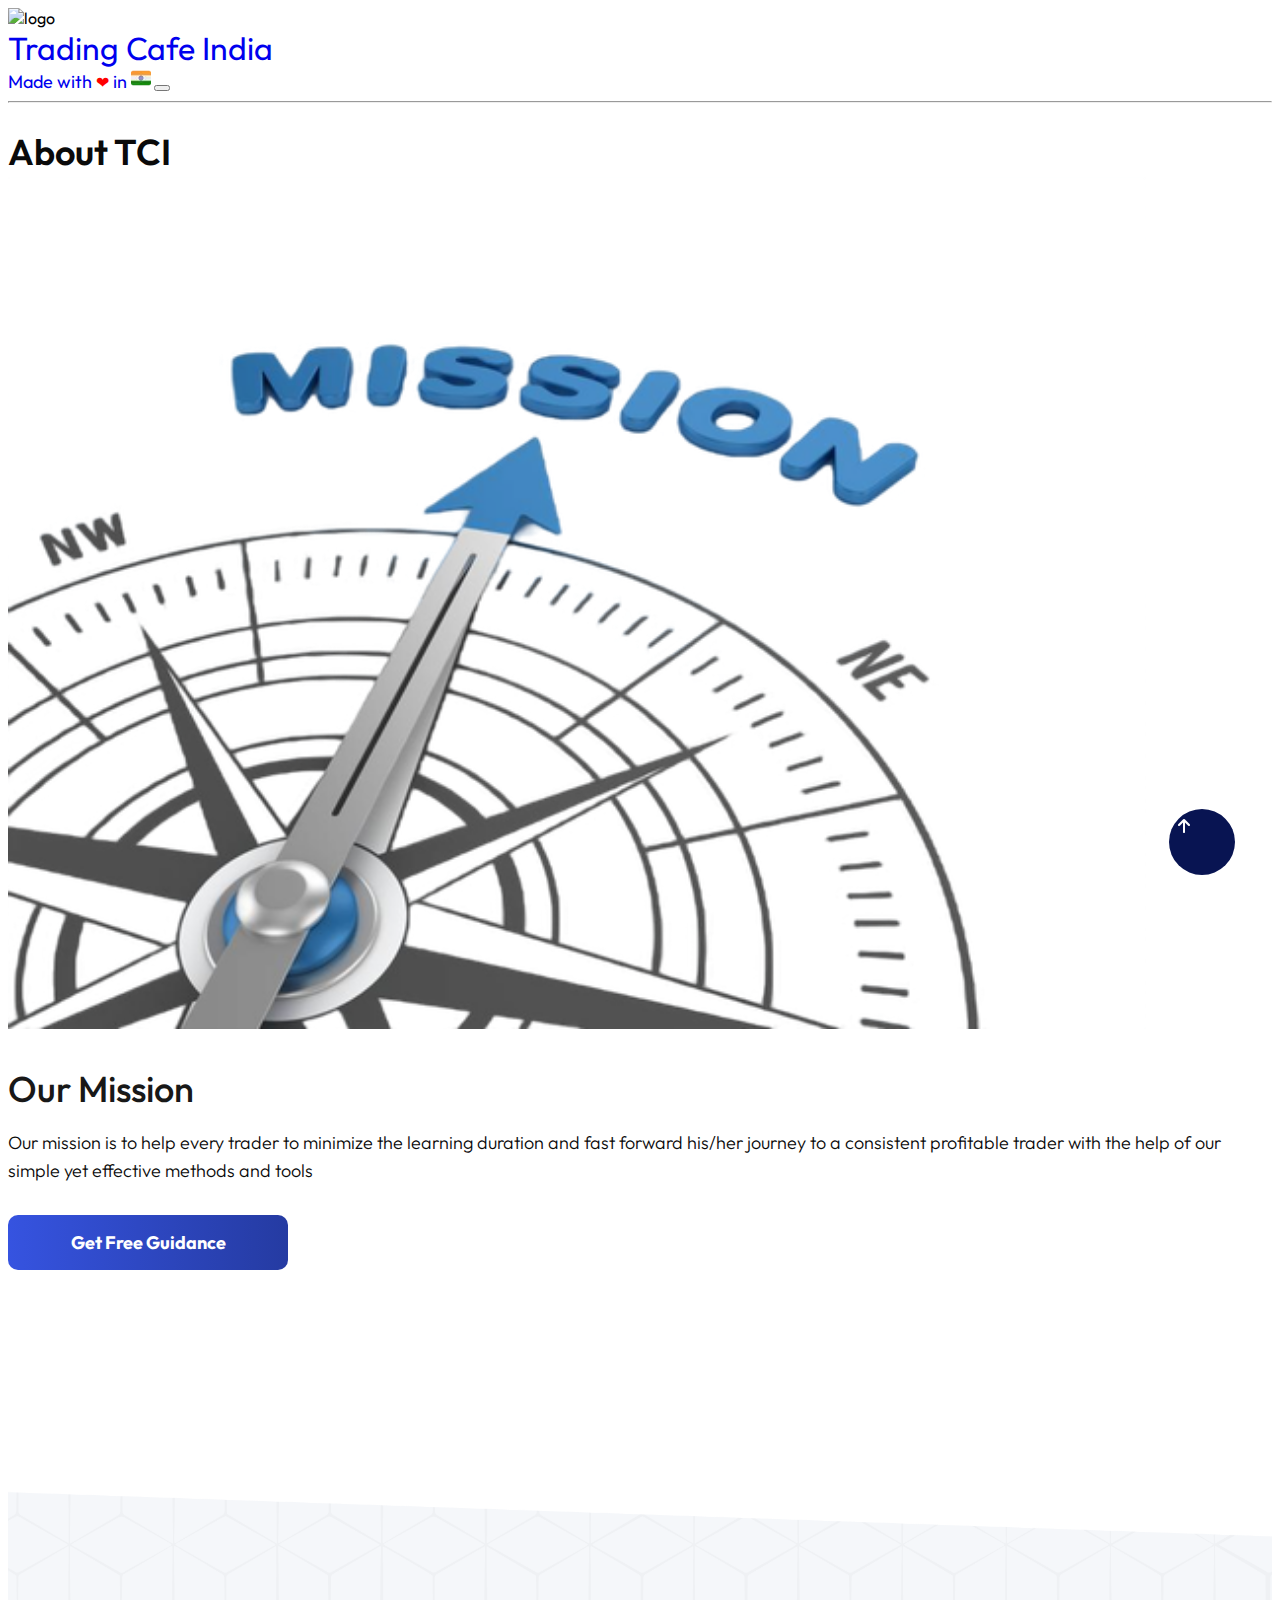
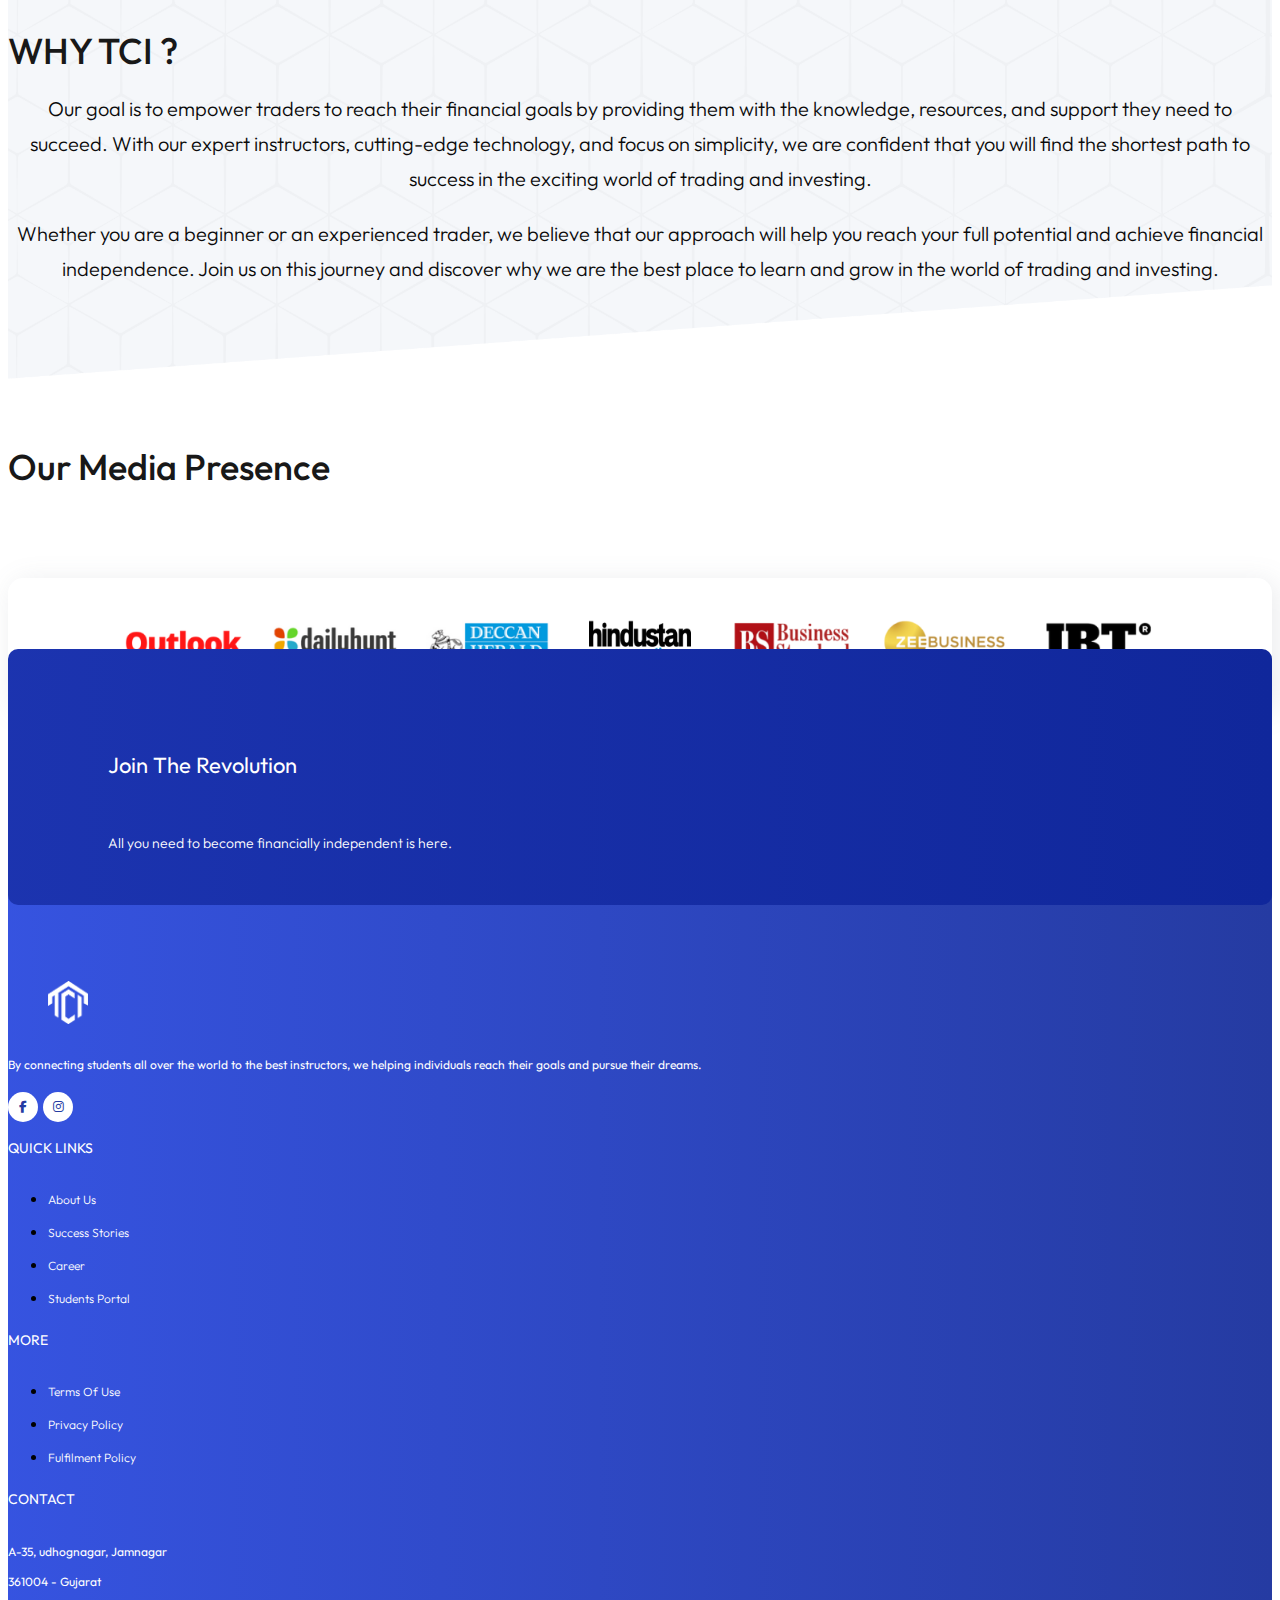
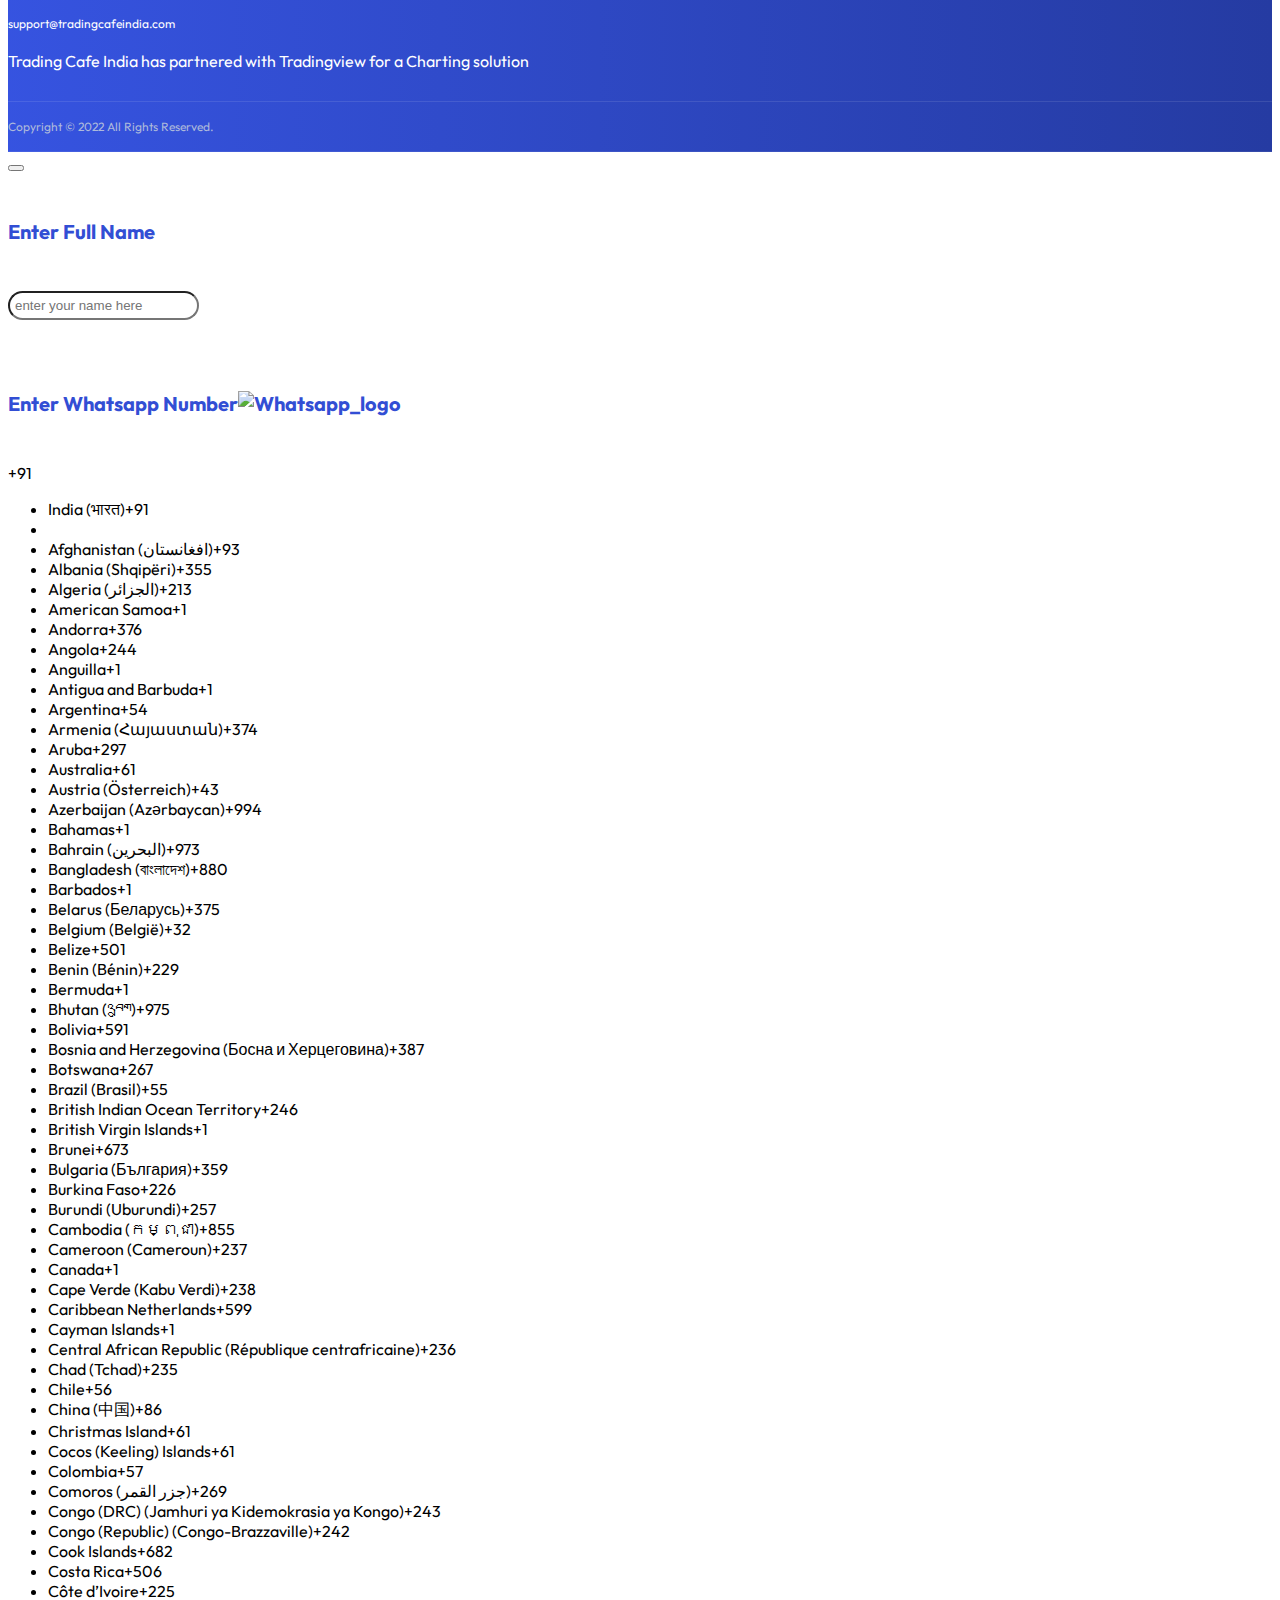
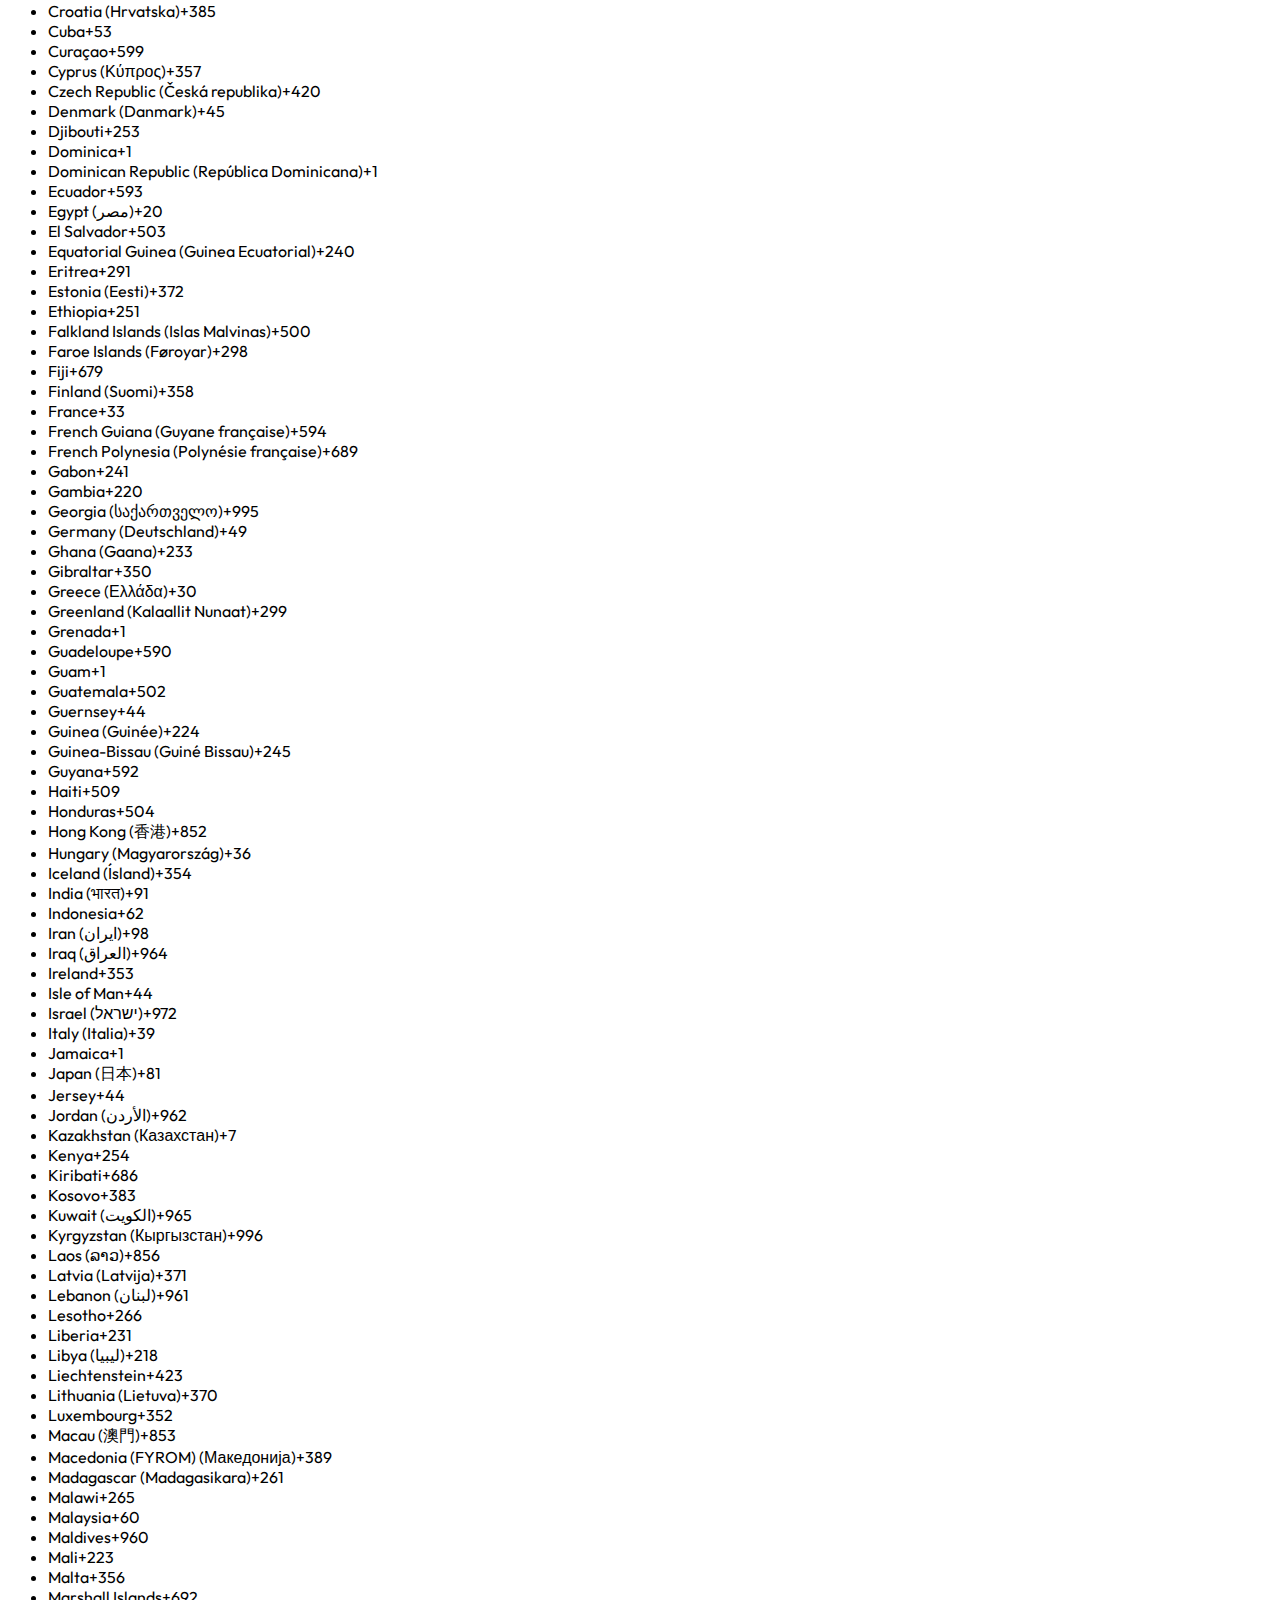
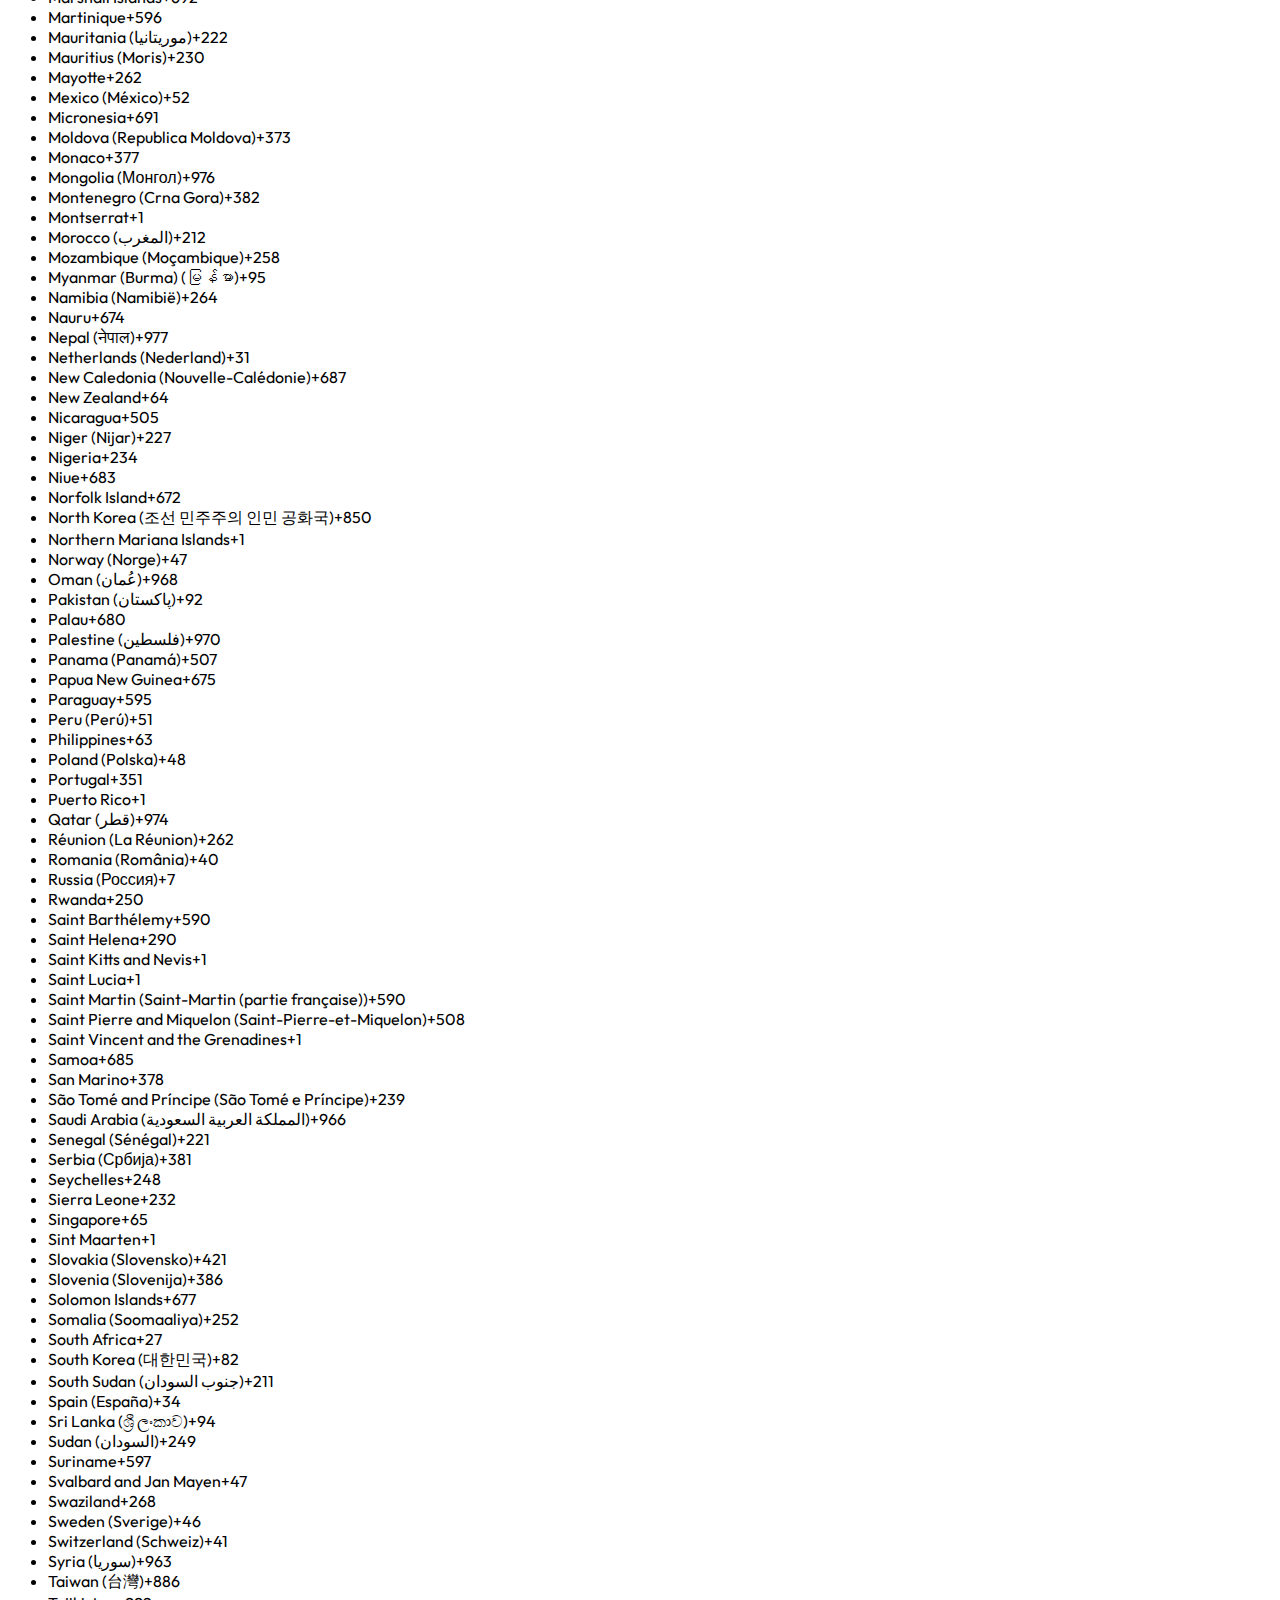
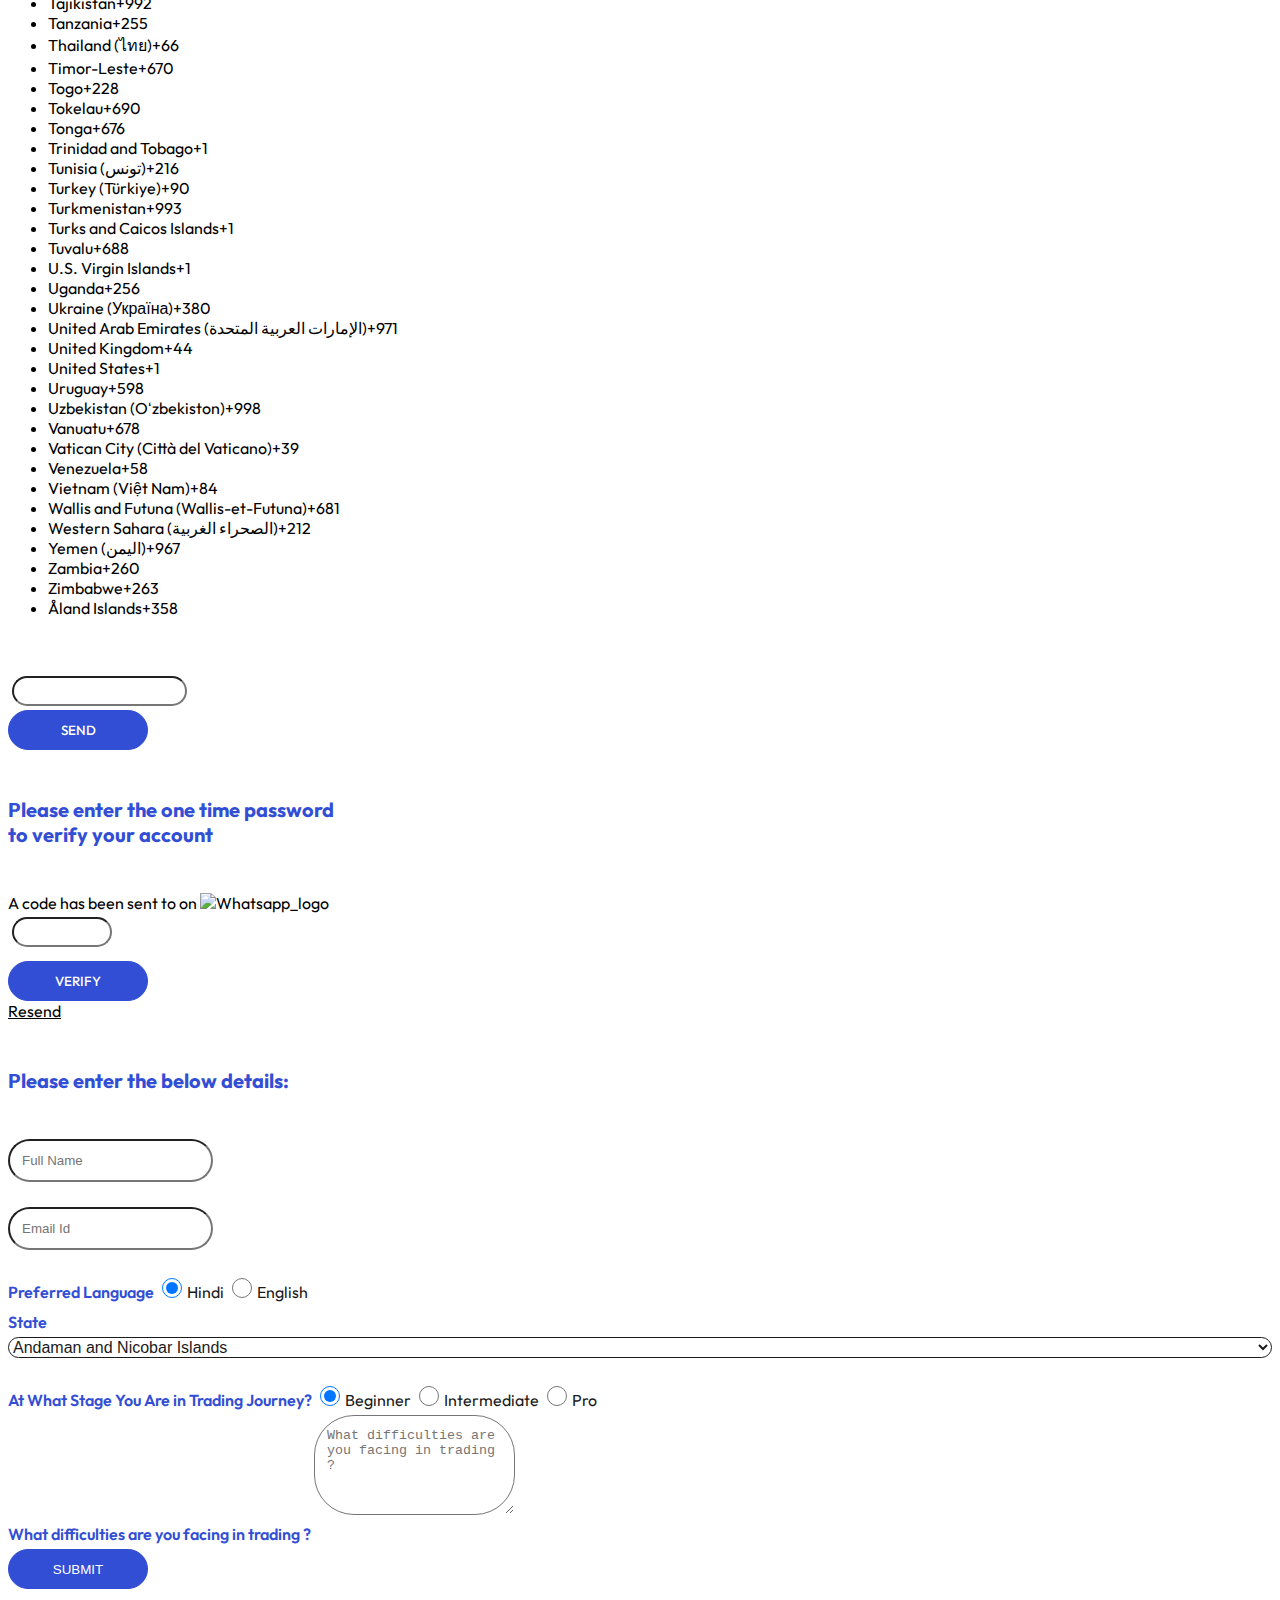
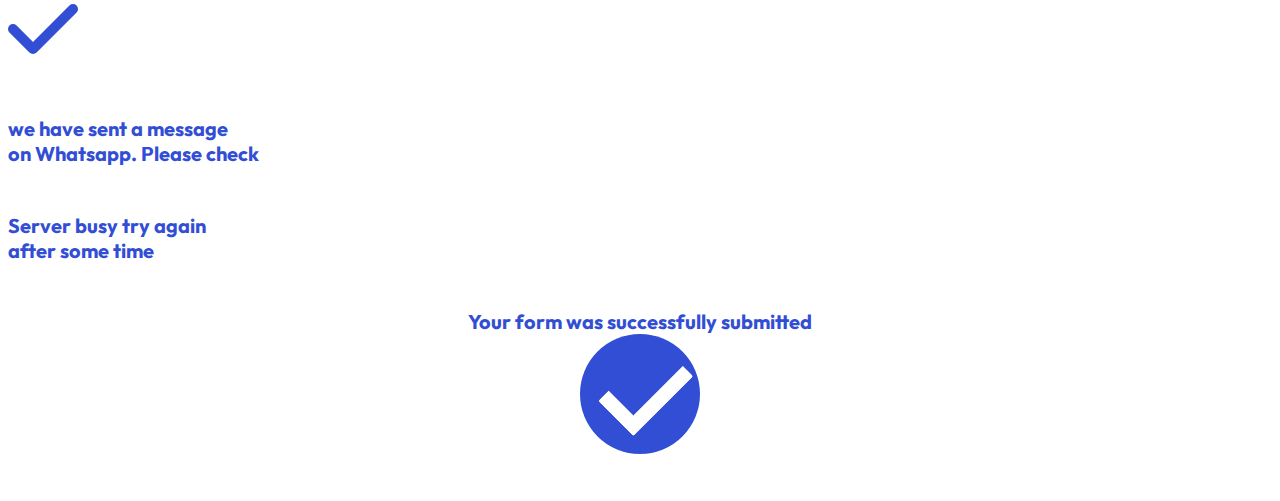
==== about-us.html @ c40d7601 "Add files via upload" ====
<!doctype html>
<html lang="en">

<head>
    <!-- Required meta tags -->
    <meta charset="utf-8">
    <meta http-equiv="X-UA-Compatible" content="IE=edge">
    <meta name="viewport" content="width=device-width, initial-scale=1">
    <meta name="keywords"
        content="stock market courses, best stock market courses in india, best stock market courses online, intraday trading strategies, options trading course, option trading strategies, stock market courses in India, online stock market courses">
    <meta content="Why Trading cafe India is what you need" name="description">
    <!-- Bootstrap CSS -->
    <link href="https://cdn.jsdelivr.net/npm/bootstrap@5.2.0/dist/css/bootstrap.min.css" rel="stylesheet"
        integrity="sha384-gH2yIJqKdNHPEq0n4Mqa/HGKIhSkIHeL5AyhkYV8i59U5AR6csBvApHHNl/vI1Bx" crossorigin="anonymous">

    <title>Trading Cafe India | TCI | Best online stock trading institute</title>

    <link rel="stylesheet" href="https://cdnjs.cloudflare.com/ajax/libs/font-awesome/4.7.0/css/font-awesome.min.css">
    <link rel="stylesheet" href="https://cdnjs.cloudflare.com/ajax/libs/font-awesome/6.1.1/css/all.min.css">
    <link rel="stylesheet" type="text/css" href="css/header_footer.css">
    <link rel="stylesheet" type="text/css" href="css/About_us.css">
    <link rel="stylesheet" href="https://cdn.tutorialjinni.com/intl-tel-input/17.0.8/css/intlTelInput.css" />
    <link rel="icon" href="img/tci_blue.png" sizes="32x32" />
    <link rel="icon" href="img/tci_blue.png" sizes="192x192" />
</head>

<body style="font-family: 'Outfit', sans-serif;overflow-x:hidden">
    <!-- Header Start-->
    <!-- Mobile Header -->
    <nav class="navbar navbar-expand-lg bg-light" id="Header_for_Mobile">
        <div class="container-fluid justify-content-evenly">
            <div class="site-logo px-2"><span class="custom-logo-link"><img alt="logo" id="tci_logo" width="72"
                        height="77" src="img/tci_logo.webp" class="custom-logo" /></span></div>
            <a class="navbar-brand" href="/">
                <span style="font-size:xx-large" id="header_heading_1">Trading Cafe India</span><br>
                <span style="font-size:large" id="header_heading_2">Made with <span
                        style="color: red; font-size:medium">&#10084;</span> in <img alt="flag" width="20" height="20"
                        src="img/india_flag.webp"></span></a>
            <button class="navbar-toggler" type="button" data-bs-toggle="collapse"
                data-bs-target="#navbarSupportedContent" aria-controls="navbarSupportedContent" aria-expanded="true"
                aria-label="Toggle navigation">
                <span class="navbar-toggler-icon">
            </button>
            <div class="collapse navbar-collapse" id="navbarSupportedContent" style="background-color:white">
                <ul class="navbar-nav mb-2 mb-lg-0">
                    <li class="nav-item">
                        <a class="nav-link active" aria-current="page" href="/"><span class="header_text_nav"
                                id="Nav_Mobile_Home">Home</span></a>
                    </li>
                    <li class="nav-item">
                        <a class="nav-link active" aria-current="page" href="https://blog.tradingcafeindia.com/"><span
                                class="header_text_nav" id="Nav_Mobile_Blog">Blog</span></a>
                    </li>
                    <li class="nav-item">
                        <a class="nav-link active" aria-current="page" href="success-stories.html"><span
                                class="header_text_nav">Success
                                stories</span></a>
                    </li>
                    <!-- <li class="nav-item">
                        <a class="nav-link active" aria-current="page" href="mentorship.html"><span
                                class="header_text_nav">Courses</span></a>
                    </li> -->
                    <li class="nav-item">
                        <a class="nav-link active" aria-current="page" href="about-us.html"><span
                                class="header_text_nav">About
                                us</span></a>
                    </li>
                    <li class="nav-item dropdown d-none">
                        <a class="nav-link active dropdown-toggle" href="#" role="button" data-bs-toggle="dropdown"
                            aria-expanded="false">
                            <span class="header_text_nav">Our Products</span>
                        </a>
                        <ul class="dropdown-menu">
                            <!-- <li><a class="dropdown-item" href="mentorship.html">Mentorship</a></li> -->
                            <li><a class="dropdown-item" href="https://tredcode.tradingcafeindia.com/">Tredcode</a></li>
                            <li><a class="dropdown-item" href="https://students.tradingcafeindia.com/">Students
                                    Portal</a></li>
                        </ul>
                    </li>
                </ul>
            </div>
        </div>
    </nav>
    <!-- Mobile Header End -->
    <!-- Laptop Header -->
    <nav class="navbar navbar-expand-lg" id="Header_for_Laptop">
        <div class="container-fluid">
            <div class="site-logo px-2"><span class="custom-logo-link"><img alt="logo" id="tci_logo" width="72"
                        height="77" src="img/tci_logo.webp" class="custom-logo" /></span></div>
            <a class="navbar-brand" href="/">
                <span style="font-size:xx-large" id="header_heading_1">Trading Cafe India</span><br>
                <span style="font-size:large" id="header_heading_2">Made with <span
                        style="color: red; font-size:medium">&#10084;</span> in <img alt="flag" width="20" height="20"
                        src="img/india_flag.webp"></span></a>
            <button class="navbar-toggler" type="button" data-bs-toggle="collapse"
                data-bs-target="#navbarSupportedContent" aria-controls="navbarSupportedContent" aria-expanded="true"
                aria-label="Toggle navigation">
                <span class="navbar-toggler-icon">
            </button>
            <div class="collapse navbar-collapse d-flex justify-content-end px-4" id="navbarSupportedContent">
                <ul class="navbar-nav mb-2 mb-lg-0">
                    <li class="nav-item">
                        <a class="nav-link active" aria-current="page" href="/"><span class="header_text_nav"
                                id="Nav_Laptop_Home">Home</span></a>
                    </li>
                    <li class="nav-item">
                        <a class="nav-link active" aria-current="page" href="https://blog.tradingcafeindia.com/"><span
                                class="header_text_nav" id="Nav_Laptop_Blog">Blog</span></a>
                    </li>
                    <li class="nav-item">
                        <a class="nav-link active" aria-current="page" href="success-stories.html"><span
                                class="header_text_nav">Succes
                                stories</span></a>
                    </li>
                    <!-- <li class="nav-item">
                        <a class="nav-link active" aria-current="page" href="mentorship.html"><span
                                class="header_text_nav">Courses</span></a>
                    </li> -->
                    <li class="nav-item">
                        <a class="nav-link active" aria-current="page" href="about-us.html"><span
                                class="header_text_nav">About
                                us</span></a>
                    </li>
                    <li class="nav-item dropdown d-none">
                        <a class="nav-link active dropdown-toggle" href="#" role="button" data-bs-toggle="dropdown"
                            aria-expanded="false">
                            <span class="header_text_nav">Our Products</span>
                        </a>
                        <ul class="dropdown-menu">
                            <!-- <li><a class="dropdown-item" href="mentorship.html">Mentorship</a></li> -->
                            <li><a class="dropdown-item" href="https://tredcode.tradingcafeindia.com/">Tredcode</a></li>
                            <li><a class="dropdown-item" href="https://students.tradingcafeindia.com/">Students
                                    Portal</a></li>
                        </ul>
                    </li>
                </ul>
            </div>
        </div>
    </nav>
    <!-- Laptop Header End-->
    <!-- Header End -->

    <hr class="my-0 divider">

    <!-- About Us Page Start  -->
    <span id="About_us_Page">
        <!-- About TCI  -->
        <div class="py-5 hero-header hero-header-inner mb-5">
            <div class="container text-center my-5 pt-5 pb-4" id="About_page_heading">
                <h1 class="animated slideInDown">About TCI</h1>
            </div>
        </div>

        <div class="container-xxl about-about-section">
            <div class="container">
                <div class="row g-4">
                    <div class="col-lg-6 col-sm-6 wow fadeInUp" data-wow-delay="0.1s"
                        style="visibility: visible; animation-delay: 0.1s; animation-name: fadeInUp;">
                        <div class="about-about-left-box" style="border-radius: 20px;">
                            <img src="img/mision_1.png" alt="Mission_Image">
                        </div>
                    </div>
                    <div class="col-lg-6 col-sm-6 wow fadeInUp" data-wow-delay="0.3s"
                        style="visibility: visible; animation-delay: 0.3s; animation-name: fadeInUp;">
                        <div class="about-about-right-box">
                            <h3>Our Mission </h3>
                            <p>Our mission is to help every trader to minimize the learning duration and fast forward
                                his/her journey to a consistent profitable trader with the help of our simple yet
                                effective methods and tools</p>
                            <a href="javascript:void(0)" class="btn-know-more d-none" data-bs-toggle="modal" data-src=""
                                data-bs-target="#GetFreeCounseling">Get Free Guidance</a>
                        </div>
                    </div>
                </div>
            </div>
        </div>

        <!-- Why TCI  -->
        <div class="about-why-TCI-bg">
            <div class="container">
                <div class="row g-4">
                    <div class="col-lg-12 col-sm-12 wow fadeInUp" data-wow-delay="0.3s"
                        style="visibility: visible; animation-delay: 0.3s; animation-name: fadeInUp;">
                        <div class="fund-challenge-left-box text-center">
                            <h3>WHY TCI ?</h3>
                            <p></p>
                            <p style="text-align: center;">Our goal is to empower traders to reach their financial goals
                                by providing them with the knowledge, resources, and support they need to succeed. With
                                our expert instructors, cutting-edge technology, and focus on simplicity, we are
                                confident that you will find the shortest path to success in the exciting world of
                                trading and investing.
                            </p>
                            <p style="text-align: center;">Whether you are a beginner or an experienced trader, we
                                believe that our approach will help you reach your full potential and achieve financial
                                independence. Join us on this journey and discover why we are the best place to learn
                                and grow in the world of trading and investing.</p>
                            <p></p>
                        </div>

                    </div>
                </div>
            </div>
        </div>

        <!-- Media Partner  -->
        <div class="container-xxl py-5 my-5">
            <div class="container pb-5">
                <div class="row justify-content-center text-center wow fadeInUp" data-wow-delay="0.1s"
                    style="visibility: visible; animation-delay: 0.1s; animation-name: fadeInUp;">
                    <div class="col-lg-8 col-sm-8 wow fadeInUp" data-wow-delay="0.1s"
                        style="visibility: visible; animation-delay: 0.1s; animation-name: fadeInUp;">
                        <div class="header-head">
                            <h3>Our Media Presence</h3>
                        </div>
                    </div>
                </div>

                <div class="row g-4">
                    <div class="col-lg-12 col-md-12 wow fadeInUp" data-wow-delay="0.1s"
                        style="visibility: visible; animation-delay: 0.1s; animation-name: fadeInUp;">
                        <div class="logo-wrap">
                            <ul>
                                <li><a
                                        href="https://www.outlookindia.com/website/story/outlook-spotlight-beginner-stock-market-traders-find-their-way-to-profitability-with-trading-cafe-india/395384">
                                        <img src="img/logo-s1.png" alt="media_partner_logo" loading="lazy">
                                    </a>
                                </li>
                                <li><a
                                        href="https://m.dailyhunt.in/news/india/english/clout+news-epaper-dhc9d1a4a4c05c48768e5ceb1997c3d6ff/indias+top+stock+market+community+trading+cafe+india+busts+the+myths+about+share+bazaar-newsid-dhc9d1a4a4c05c48768e5ceb1997c3d6ff_4858b6b01c8e11ecb6ffc63dce291935?s=a&amp;ss=pd">
                                        <img src="img/logo-s2.png" alt="media_partner_logo" loading="lazy">
                                    </a>
                                </li>
                                <li><a
                                        href="https://www.deccanherald.com/brandspot/pr-spot/trading-cafe-india-has-trained-over-1000-profitable-traders-with-their-winning-strategies-1033520.html">
                                        <img src="img/logo-s3.png" alt="media_partner_logo" loading="lazy">
                                    </a>
                                </li>
                                <li><a
                                        href="https://www.hindustantimes.com/brand-post/trading-cafe-india-unveiling-the-new-world-of-trading-101627476865827.html"><img
                                            src="img/logo-s4.png" alt="media_partner_logo" loading="lazy"></a>
                                </li>
                                <li><a
                                        href="https://www.business-standard.com/content/specials/making-trading-an-accessible-career-the-dream-of-pro-mentors-at-trading-cafe-india-121090600443_1.html"><img
                                            src="img/logo-s5.png" alt="media_partner_logo" loading="lazy"></a>
                                </li>
                                <li><a
                                        href="https://www.zeebiz.com/companies/news-trading-cafe-india-one-of-the-finest-retail-prop-trading-desks-of-the-country-165755"><img
                                            src="img/logo-s6.png" alt="media_partner_logo" loading="lazy"></a>
                                </li>
                                <li><a
                                        href="https://www.ibtimes.sg/trading-cafe-india-proves-attaining-financial-freedom-possible-through-stock-market-60323"><img
                                            src="img/logo-s7.png" alt="media_partner_logo" loading="lazy"></a>
                                </li>
                            </ul>
                        </div>
                    </div>
                </div>
            </div>
        </div>
    </span>
    <!-- About Us Page End-->


    <!-- Back to Top  -->
    <a href="#" class="btn btn-lg btn-primary btn-lg-square back-to-top"><i class="fa-solid fa-arrow-up"></i></a>
    <!-- <div class="my-5 py-5" style="color:white">TCI</div> -->
    <!-- Footer Start -->
    <div class="container-fluid pagespeed_hide text-light footer wow fadeIn" data-wow-delay="0.1s"
        style="visibility: visible; animation-delay: 0.1s; animation-name: fadeIn;">
        <div class="container">
            <div class="join-solution-wrap">
                <div class="row g-5">
                    <div class="col-lg-9 col-md-6">
                        <h6>Join the revolution </h6>
                        <p>All you need to become financially independent is here.</p>
                    </div>
                </div>
            </div>
            <div class="row g-5">
                <div class="col-lg-4 col-md-6">
                    <div id="footer-sidebar1">
                        <aside id="block-12" class="widget widget_block widget_media_image">
                            <figure class="wp-block-image size-full"><img loading="lazy" width="73" height="78"
                                    src="img/logo-white.webp" alt="footer_logo" class="wp-image-988"></figure>
                        </aside>
                        <aside id="block-8" class="widget widget_block widget_text">
                            <p>By connecting students all over the world to the best instructors, we helping
                                individuals
                                reach their goals and pursue their dreams. </p>
                        </aside>
                    </div>
                    <div class="d-flex pt-2">
                        <div id="footer-sidebar2">
                            <aside id="block-9" class="widget widget_block">
                                <p><a class="btn btn-outline-light btn-social"
                                        href="https://www.facebook.com/TradingCafeIndia/">
                                        <i class="fab fa-facebook-f"></i>
                                    </a>
                                    <a class="btn btn-outline-light btn-social"
                                        href="https://www.instagram.com/tradingcafeindia/?hl=en">
                                        <i class="fab fa-instagram"></i>
                                    </a>
                                    <a class="btn btn-outline-light btn-social"
                                        href="https://telegram.me/tradingcafeindia">
                                        <i class="fab fa-telegram"></i>
                                    </a>
                                </p>
                            </aside>
                        </div>
                    </div>
                </div>
                <div class="col-lg-8 col-md-6">
                    <div class="row">
                        <div class="col-lg-4 col-md-6 col-6">
                            <!-- <h4>More</h4> -->
                            <div id="footer-sidebar3">
                                <aside id="nav_menu-2" class="widget widget_nav_menu">
                                    <h4 class="widget-title">Quick Links</h4>
                                    <nav class="menu-quick-links-container" aria-label="Quick Links">
                                        <ul id="menu-quick-links" class="menu">
                                            <li id="menu-item-291"
                                                class="menu-item menu-item-type-post_type menu-item-object-page menu-item-291">
                                                <a href="about-us.html">About Us</a>
                                            </li>
                                            <li id="menu-item-292"
                                                class="menu-item menu-item-type-post_type menu-item-object-page menu-item-292">
                                                <a href="success-stories.html">Success
                                                    Stories</a>
                                            </li>
                                            <li id="menu-item-290"
                                                class="menu-item menu-item-type-post_type menu-item-object-page menu-item-290">
                                                <a href="career.html">Career</a>
                                            </li>
                                            <li id="menu-item-993"
                                                class="menu-item menu-item-type-custom menu-item-object-custom menu-item-993">
                                                <a href="https://tcistudents.com/">Students Portal</a>
                                            </li>
                                        </ul>
                                    </nav>
                                </aside>
                            </div>
                        </div>
                        <div class="col-lg-4 col-md-6 col-6">
                            <div id="footer-sidebar4">
                                <aside id="nav_menu-3" class="widget widget_nav_menu">
                                    <h4 class="widget-title">More</h4>
                                    <nav class="menu-more-container" aria-label="More">
                                        <ul id="menu-more" class="menu">
                                            <li id="menu-item-516"
                                                class="menu-item menu-item-type-post_type menu-item-object-page menu-item-516">
                                                <a href="terms-of-use-trading-cafe-india-tci.html">Terms Of Use</a>
                                            </li>
                                            <li id="menu-item-517"
                                                class="menu-item menu-item-type-post_type menu-item-object-page menu-item-privacy-policy menu-item-517">
                                                <a href="privacy-policy-trading-cafe-i.html">Privacy
                                                    Policy</a>
                                            </li>
                                            <li id="menu-item-522"
                                                class="menu-item menu-item-type-post_type menu-item-object-page menu-item-522">
                                                <a
                                                    href="fulfilment-policy-tci-tradiing-cafe-india-share-market-clas.html">Fulfilment
                                                    Policy</a>
                                            </li>
                                        </ul>
                                    </nav>
                                </aside>
                            </div>
                        </div>
                        <div class="col-lg-4 col-md-6">
                            <h4>Contact</h4>
                            <div id="footer-sidebar5">
                                <aside id="block-10" class="widget widget_block">
                                    <p class="mb-2">A-35, udhognagar, Jamnagar<br> 361004 - Gujarat</p>
                                    <p class="mb-2"><a
                                            href="mailto:support@tradingcafeindia.com">support@tradingcafeindia.com</a>
                                    </p>
                                </aside>
                            </div>
                        </div>
                        <div class="col-12 mt-3">
                            <a href="tradingview.html"
                                style="text-decoration: none; color: #fff;">Trading Cafe India has partnered with
                                Tradingview for a Charting solution</a>
                        </div>
                    </div>
                </div>
            </div>
        </div>
        <div class="container">
            <div class="copyright">
                <div class="row">
                    <div class="col-md-12 text-center mb-3 mb-md-0">
                        Copyright © 2022 All Rights Reserved.
                    </div>
                </div>
            </div>
        </div>
    </div>
    <!-- Footer End -->

    <div class="modal fade" id="GetFreeCounseling" tabindex="-1" role="dialog" aria-labelledby="exampleModalLabel"
        aria-hidden="true">
        <div class="modal-dialog modal-dialog-centered modal-notify modal-info modal-lg" role="document">
            <div class="modal-content">
                <div class="modal-header text-center" style="border-bottom: 1px solid white;">
                    <button type="button" class="btn-close Button_Close" data-bs-dismiss="modal"
                        aria-label="Close"></button>
                </div>
                <div class="modal-body mb-5">
                    <div class="container d-flex justify-content-center align-items-center" id="Send_OTP_Modal">
                        <div class="position-relative">
                            <div class="card-1 p-2">
                                <h6 class="text-left">Enter Full Name</h6>
                                <div class="col-lg-12 col-sm-12">
                                    <input type="text" class="mobile-verify form-control rounded" id="name_input"
                                        maxlength="50" placeholder="enter your name here">
                                </div>
                                <h6>Enter Whatsapp Number<img src="img/whap.webp" alt="Whatsapp_logo" class=""
                                        width="35"></h6>
                                <div id="otp" class="inputs d-flex flex-row justify-content-center mt-1">
                                    <input class="border-0" name="phone" type="tel" id="phone" maxlength="0" />
                                    <input class="mobile-verify pass m-2 text-center form-control rounded" type="number"
                                        id="first_1" min="0" max="9" oninput="maxLengthCheck(this)"
                                        onkeypress="return isNumeric(event)" maxlength="10" />
                                </div>
                                <div class="mt-4 text-center">
                                    <button class="btn btn-primary px-4 validate" id="send_btn"
                                        style="font-family: Outfit;" onclick="" disabled>Send</button>
                                </div>
                            </div>
                        </div>
                    </div>
                    <div class="container d-none d-flex justify-content-center align-items-center"
                        id="Validate_OTP_Modal">
                        <div class="position-relative">
                            <div class="card-1 p-2 text-center">
                                <h6>Please enter the one time password <br> to verify your account</h6>
                                <div> <span>A code has been sent to</span> <small id="mobile_number"></small> on <img
                                        src="img/whap.webp" alt="Whatsapp_logo" class="" width="35"></div>
                                <div id="otp" class="inputs d-flex flex-row justify-content-center mt-2">
                                    <input class="mobile-verify pass m-2 text-center form-control rounded" type="number"
                                        id="first" min="0" max="9" oninput="maxLengthCheck(this)"
                                        onkeypress="return isNumeric(event)" maxlength="6" />
                                </div>
                                <div class="msg_text" id="msg_text_for_otp" style="margin-top:10px;">
                                    <span id="ph_msg" class="m-1"></span>
                                </div>
                                <div class="mt-4">
                                    <button class="btn btn-primary px-4 validate" id="validate_btn"
                                        style="font-family: Outfit;" onclick="" disabled>Verify</button>
                                    <br>
                                    <span class="text-primary" id="resend_btn"
                                        style="font-family: Outfit; text-decoration: underline; cursor: pointer;"
                                        onclick="">Resend</span>
                                </div>
                            </div>
                        </div>
                    </div>
                    <div class="container d-none d-flex justify-content-center align-items-center"
                        id="User_Details_Modal">
                        <div class="position-relative">
                            <div class="card-1 p-2">
                                <h6>Please enter the below details:</h6>
                                <div class="col">
                                    <div class="form-rihgt-box">
                                        <div class="row text-left">
                                            <div class="mt-1 col-lg-12 col-sm-12">
                                                <div class="form-group">
                                                    <input type="text" class="form-control form_input" id="name_ip"
                                                        maxlength="20" placeholder="Full Name" readonly>
                                                </div>
                                            </div>
                                            <div class="col-lg-12 col-sm-12">
                                                <div class="form-group">
                                                    <input type="email" oninput="validateEmail();"
                                                        class="form-control form_input" maxlength="30" id="email_ip"
                                                        name="email" placeholder="Email Id">
                                                </div>
                                            </div>
                                            <div class="col-md-5">
                                                <div class="form-group">
                                                    <label>Preferred Language</label>
                                                    <div class="form-check">
                                                        <label class="form-check-label">
                                                            <input type="radio" class="form-check-input" id="hindi"
                                                                name="language" checked="">Hindi
                                                        </label>
                                                    </div>
                                                    <div class="form-check">
                                                        <label class="form-check-label">
                                                            <input type="radio" class="form-check-input" id="english"
                                                                name="language">English
                                                        </label>
                                                    </div>
                                                </div>
                                            </div>
                                            <div class="col-md-7">
                                                <div class="form-group" id="state_label">
                                                    <label>State</label>
                                                    <div class="group-form2">
                                                        <select id="country-state" name="country-state">
                                                            <option value="AN">Andaman and Nicobar Islands</option>
                                                            <option value="AP">Andhra Pradesh</option>
                                                            <option value="AR">Arunachal Pradesh</option>
                                                            <option value="AS">Assam</option>
                                                            <option value="BR">Bihar</option>
                                                            <option value="CH">Chandigarh</option>
                                                            <option value="CT">Chhattisgarh</option>
                                                            <option value="DN">Dadra and Nagar Haveli</option>
                                                            <option value="DD">Daman and Diu</option>
                                                            <option value="DL">Delhi</option>
                                                            <option value="GA">Goa</option>
                                                            <option value="GJ">Gujarat</option>
                                                            <option value="HR">Haryana</option>
                                                            <option value="HP">Himachal Pradesh</option>
                                                            <option value="JK">Jammu and Kashmir</option>
                                                            <option value="JH">Jharkhand</option>
                                                            <option value="KA">Karnataka</option>
                                                            <option value="KL">Kerala</option>
                                                            <option value="LA">Ladakh</option>
                                                            <option value="LD">Lakshadweep</option>
                                                            <option value="MP">Madhya Pradesh</option>
                                                            <option value="MH">Maharashtra</option>
                                                            <option value="MN">Manipur</option>
                                                            <option value="ML">Meghalaya</option>
                                                            <option value="MZ">Mizoram</option>
                                                            <option value="NL">Nagaland</option>
                                                            <option value="OR">Odisha</option>
                                                            <option value="PY">Puducherry</option>
                                                            <option value="PB">Punjab</option>
                                                            <option value="RJ">Rajasthan</option>
                                                            <option value="SK">Sikkim</option>
                                                            <option value="TN">Tamil Nadu</option>
                                                            <option value="TG">Telangana</option>
                                                            <option value="TR">Tripura</option>
                                                            <option value="UP">Uttar Pradesh</option>
                                                            <option value="UT">Uttarakhand</option>
                                                            <option value="WB">West Bengal</option>
                                                        </select>
                                                    </div>
                                                </div>
                                            </div>

                                            <div class="col-12">
                                                <div class="form-group">
                                                    <label>At What Stage You Are in Trading Journey?</label>
                                                    <div class="form-check">
                                                        <label class="form-check-label">
                                                            <input type="radio" class="form-check-input" id="beginner"
                                                                name="trading" checked="">Beginner
                                                        </label>
                                                    </div>
                                                    <div class="form-check">
                                                        <label class="form-check-label">
                                                            <input type="radio" class="form-check-input"
                                                                id="intermediate" name="trading">Intermediate
                                                        </label>
                                                    </div>
                                                    <div class="form-check">
                                                        <label class="form-check-label">
                                                            <input type="radio" class="form-check-input" id="pro"
                                                                name="trading">Pro
                                                        </label>
                                                    </div>
                                                </div>
                                            </div>

                                            <div class="mt-3 col-12">
                                                <div class="form-group">
                                                    <label>What difficulties are you facing in trading ?</label>
                                                    <textarea class="form-control form_input"
                                                        placeholder="What difficulties are you facing in trading ? "
                                                        id="difficulties" name="difficulties"
                                                        style="height: 100px"></textarea>
                                                </div>
                                            </div>
                                            <div class="col-12">
                                                <div class="msg_text"><span id="final_msg"></span></div>
                                            </div>

                                            <div class="col-12 d-flex justify-content-center">
                                                <button class="btn btn-primary px-4 validate apply-now temp_disb"
                                                    id="submit_btn" onclick="" disabled>Submit</button>

                                            </div>
                                        </div>
                                    </div>
                                </div>
                            </div>
                        </div>
                    </div>
                    <div class="container d-none d-flex justify-content-center align-items-center" id="Modal_4">
                        <div class="position-relative">
                            <div class="card-1 p-2 px-3 text-center">
                                <i class="fas fa-check fa-5x mb-3 animated rotateIn"></i>
                                <h6>we have sent a message <br> on Whatsapp. Please check</h6>
                            </div>
                        </div>
                    </div>
                    <div class="container d-none d-flex justify-content-center align-items-center" id="Modal_5">
                        <div class="position-relative">
                            <div class="card-1 p-2 text-center">
                                <h6>Server busy try again <br> after some time</h6>
                            </div>
                        </div>
                    </div>
                    <div class="container d-none d-flex justify-content-center align-items-center" id="Modal_6">
                        <div class="position-relative">
                            <div class="card-1 p-2 text-center" id="success_tic">
                                <h6 style="text-align:center;"> Your form was successfully submitted <br>
                                    <div class="mt-3 checkmark-circle">
                                        <div class="background"></div>
                                        <div class="checkmark draw"></div>
                                    </div>
                                    <h6>
                            </div>
                        </div>
                    </div>
                </div>
            </div>
        </div>
    </div>

    <!-- Optional JavaScript; choose one of the two! -->
    <!-- Option 1: Bootstrap Bundle with Popper -->
    <script src="https://ajax.googleapis.com/ajax/libs/jquery/3.6.0/jquery.min.js"></script>

    <script src="https://cdn.jsdelivr.net/npm/bootstrap@5.2.0/dist/js/bootstrap.bundle.min.js"
        integrity="sha384-A3rJD856KowSb7dwlZdYEkO39Gagi7vIsF0jrRAoQmDKKtQBHUuLZ9AsSv4jD4Xa" crossorigin="anonymous">
        </script>

    <script src="js/intlTelInput.min.js"></script>

    <!-- JavaScript -->
    <script src="js/Form_validation.js" defer></script>
    <script src="js/About_us.js" defer></script>

    <script>
        var input = document.querySelector("#phone");
        window.intlTelInput(input, {
            separateDialCode: true,
            preferredCountries: ["in"]
        });
        input.addEventListener("countrychange", function () {
            // do something with iti.getSelectedCountryData()
            console.log("country is changed")
            if ($('.iti__selected-dial-code').text() == '+86') {
                console.log("country = CHINA")
                $('#first_1').attr('maxlength', '11')
            }
            else {
                $('#first_1').attr('maxlength', '10')
            }
        });
    </script>
</body>

</html>
---- css/header_footer.css ----
@import url("https://fonts.googleapis.com/css2?family=Outfit:wght@100;200;300;400;500;600;700;800;900&display=swap");

.dropdown-menu {
  display: none;
}

.header_text_nav {
  font-size: large !important;
  font-weight: 400;
}

#navbarSupportedContent {
  padding-left: 0px !important;
  display: none;
}

@media (min-width: 991px) {
  #Header_for_Mobile {
    display: none !important;
  }

  #Header_for_Laptop {
    display: block !important;
  }
}

@media (max-width: 991px) {
  #Header_for_Laptop {
    display: none !important;
  }
}

@media (min-width: 331px) and (max-width: 465px) {
  #Header_for_Mobile {
    display: block !important;
  }

  #Header_for_Laptop {
    display: none !important;
  }

  #header_heading_1 {
    font-size: large !important;
  }

  #header_heading_2 {
    font-size: medium !important;
  }

  #navbarSupportedContent {
    padding-left: 40px !important;
    display: none;
  }
}

@media (max-width: 348px) {
  #tci_logo {
    height: 50px !important;
    width: 50px !important;
  }
}

@media screen and (max-width: 330px) {
  #Header_for_Mobile {
    display: block !important;
  }

  #Header_for_Laptop {
    display: none !important;
  }

  #header_heading_1 {
    font-size: large !important;
  }

  #header_heading_2 {
    font-size: medium !important;
  }

  #navbarSupportedContent {
    padding-left: 30px !important;
    display: none;
  }
}

/*** Button ***/
.btn {
  font-family: "Nunito", sans-serif;
  font-weight: 500;
  text-transform: uppercase;
  transition: 0.5s;
}

.btn.btn-primary,
.btn.btn-secondary {
  color: #ffffff;
}

.btn-square {
  width: 38px;
  height: 38px;
}

.btn-sm-square {
  width: 32px;
  height: 32px;
}

.btn-lg-square {
  width: 48px;
  height: 48px;
}

.btn-square,
.btn-sm-square,
.btn-lg-square {
  padding: 9px;
  display: flex;
  align-items: center;
  justify-content: center;
  font-weight: normal;
  border-radius: 2px;
}

.back-to-top {
  position: fixed;
  display: block;
  right: 45px;
  bottom: 25px;
  z-index: 99;
  background: #081452;
  border-radius: 100% !important;
  border: none;
}

@media all and (min-width: 992px) {
  .navbar .nav-item .dropdown-menu {
    display: none;
  }

  /* .navbar .nav-item:hover .nav-link{   } */
  .navbar .nav-item:hover .dropdown-menu {
    display: block;
  }

  .navbar .nav-item .dropdown-menu {
    margin-top: 0;
  }
}

/*** Footer ***/
.footer {
  background: linear-gradient(90deg, #3958ec -19.27%, #253ba2 100%);
  background-position: center center;
  background-repeat: no-repeat;
  background-size: cover;
  position: relative;
}

.footer img {
  width: 40px;
  margin-bottom: 10px;
}

.footer .info {
  width: 80%;
}

.footer h4 {
  font-family: Outfit;
  font-style: normal;
  font-weight: normal;
  font-size: 14px;
  line-height: 16px;
  text-transform: uppercase;
  color: #ffffff;
  margin-bottom: 30px;
}

.footer .btn.btn-social {
  margin-right: 5px;
  width: 30px;
  height: 30px;
  display: flex;
  align-items: center;
  justify-content: center;
  color: #253ba2;
  background: #fff;
  border-radius: 35px;
  transition: 0.3s;
  padding: 0px;
}

.footer .btn.btn-link {
  display: block;
  margin-bottom: 5px;
  text-transform: capitalize;
  transition: 0.3s;
  font-family: Outfit;
  font-style: normal;
  font-weight: 300;
  font-size: 12px;
  line-height: 28px;
  color: #ffffff;
  padding: 0;
  text-align: left;
}

.footer p {
  font-family: Outfit;
  font-style: normal;
  font-weight: normal;
  font-size: 12px;
  line-height: 30px;
  color: #fff;
}

.footer p a {
  color: #fff;
}

.footer .btn.btn-link:focus {
  box-shadow: 0 0 0 0;
  outline: none;
  border: none;
}

.footer .copyright {
  padding: 10px 0;
  margin-top: 30px;
  border-top: 1px solid rgba(256, 256, 256, 0.1);
  font-style: normal;
  font-weight: normal;
  font-size: 12px;
  line-height: 30px;
  color: #adb9db;
}

.footer .copyright a {
  color: #adb9db;
}

.join-solution-wrap {
  /* background: #081452 !important; */
  background: linear-gradient(90deg, #1e36b3 -19.27%, #10279b 100%);
  background-position: center center;
  background-repeat: no-repeat;
  background-size: cover;
  padding: 50px 100px;
  position: relative;
  top: -60px;
  border-radius: 10px;
}

.join-solution-wrap h6 {
  font-family: Outfit;
  font-style: normal;
  font-weight: normal;
  font-size: 22px;
  line-height: 30px;
  text-transform: capitalize;
  color: #ffffff;
}

.join-solution-wrap p {
  font-family: Outfit;
  font-weight: 300;
  font-size: 14px;
  line-height: 24px;
  color: #ffffff;
  margin-bottom: 0;
}

.join-solution-wrap a {
  background: #ffffff;
  border-radius: 10px;
  font-family: Outfit;
  font-weight: normal;
  font-size: 16px;
  line-height: 24px;
  color: #253ba2;
  padding: 12px;
  min-width: 150px;
  display: block;
  text-align: center;
  margin-top: 10px;
  text-decoration: none !important;
}

/*** Footer ***/
#footer-sidebar1 {
  position: relative;
}

#footer-sidebar2 aside p {
  display: flex !important;
}

#block-11 {
  position: absolute;
  top: 0;
  right: 20%;
}

@media (min-width: 1800px) and (max-width: 2000px) {
  .footer p,
  #menu-more li a,
  #menu-quick-links li a,
  .footer .copyright {
    font-size: 18px !important;
  }

  .join-solution-wrap h6 {
    font-size: 28px;
  }
  .join-solution-wrap p {
    font-size: 16px;
  }
  .join-solution-wrap a {
    font-size: 20px;
  }
  .join-solution-wrap {
    padding: 50px 80px;
  }
}

@media (max-width: 767px) {
  .footer h4 {
    margin-bottom: 10px !important;
    margin-top: 30px !important;
  }

  .footer nav {
    margin-top: 0;
  }

  #block-11 {
    right: 35%;
  }

  .join-solution-wrap {
    padding: 50px 20px;
    margin-top: 50px;
  }
}

.pay-now {
  background: #fff;
  padding: 5px 10px;
  border-radius: 40px;
  font-size: 14px;
  display: inline-block;
  color: #081452 !important;
  text-align: center;
  width: 120px;
  line-height: 30px;
  text-decoration: none;
}

.wp-block-image img {
  height: auto;
  max-width: 100%;
  vertical-align: bottom;
}

a:hover {
  text-decoration-style: dotted;
  text-decoration-skip-ink: none;
}

#menu-more li a,
#menu-quick-links li a {
  display: block;
  margin-bottom: 5px;
  text-transform: capitalize;
  transition: 0.3s;
  font-family: Outfit;
  font-style: normal;
  font-weight: 300;
  font-size: 12px;
  line-height: 28px;
  color: #ffffff;
  padding: 0;
  text-align: left;
  text-decoration: none;
}

.g-5,
.gy-5 {
  --bs-gutter-y: 3rem;
}

.g-5,
.gx-5 {
  --bs-gutter-x: 3rem;
}

#footer-sidebar5 p a {
  color: white !important;
  text-decoration: none !important;
}

/* ----------
Modal dialog 
------------ */

/* New Modal - START */

.height-100 {
  height: 100vh;
}

.modal-body {
  padding: 0 !important;
}

.card {
  /* width: 400px; */
  border: none;
  /* height: 300px; */
  box-shadow: 0px 5px 20px 0px #d2dae3;
  z-index: 1;
  display: flex;
  justify-content: center;
  align-items: center;
  padding-top: 1.5rem !important;
  padding-bottom: 1.5rem !important;
}

.card-1 h6 {
  color: #324ed4;
  font-size: 20px;
}

.inputs input {
  width: 175px;
  height: 30px;
  margin: 4px !important;
  padding: 0 !important;
}

.inputs input#first {
  width: 100px;
  height: 30px;
  margin: 4px !important;
  padding: 0 !important;
}

input[type="number"]::-webkit-inner-spin-button,
input[type="number"]::-webkit-outer-spin-button {
  -webkit-appearance: none;
  -moz-appearance: none;
  appearance: none;
  margin: 0;
}

.card-2 {
  background-color: #fff;
  padding: 10px;
  width: 350px;
  height: 100px;
  bottom: -50px;
  left: 20px;
  position: absolute;
  border-radius: 5px;
}

.card-2 .content {
  margin-top: 50px;
}

.card-2 .content a {
  color: #324ed4;
}

.form-control:focus {
  box-shadow: none;
  border: 2px solid #324ed4;
}

.validate {
  border-radius: 20px;
  height: 40px;
  background-color: #324ed4;
  border: 1px solid #324ed4;
  width: 140px;
}

.modal-title {
  font-family: Outfit;
  font-style: normal;
  font-weight: 600;
  font-size: 24px !important;
  text-align: center !important;
  line-height: 50px;
  color: #0a0a0a;
}

#GetFreeCounseling label {
  font-family: Outfit;
  font-style: normal;
  font-weight: 600;
  font-size: 16px;
  line-height: 30px;
  color: #324ed4;
  width: 100%;
}

#GetFreeCounseling .modal-content .form-control {
  background: #ffffff;
  box-sizing: border-box;
  border-radius: 40px;
  padding: 12px;
  margin-bottom: 25px;
}
#GetFreeCounseling .form-check {
  display: inline-block;
}
#GetFreeCounseling .form-check label {
  font-family: Outfit;
  font-style: normal;
  font-weight: 400;
  font-size: 16px;
  line-height: 30px;
  color: rgb(27, 27, 27);
}

#GetFreeCounseling .form-check-input:checked {
  border: 1px solid #fff !important;
  background-color: rgb(95, 95, 95) !important;
}
#GetFreeCounseling .form-check-input[type="radio"] {
  margin-right: 5px;
  border: 2px solid rgb(95, 95, 95) !important;
  width: 20px !important;
  height: 20px !important;
}
#country-state {
  background: #ffffff !important;
  border: 1.48864px solid rgb(27, 27, 27) !important;
  box-sizing: border-box !important;
  border-radius: 40px !important;
  margin-bottom: 25px !important;
  overflow: hidden;
  display: flex;
  width: 100%;
  color: rgb(27, 27, 27);
  font-size: medium;
}

#phone {
  width: 30px !important;
  height: 30px !important;
  margin-top: 4px !important;
  margin-right: 10px !important;
  padding: 0 !important;
}

#ph_msg,
#final_msg {
  color: #324ed4;
  animation: myblink 1s infinite;
  -moz-animation: myblink 1s infinite; /* Firefox */
  -webkit-animation: myblink 1s infinite; /* Safari and Chrome */
  -o-animation: myblink 1s infinite; /* Opera */
}

@keyframes myblink {
  80% {
    color: #324ed4;
  }
  100% {
    color: white;
  }
}

@media (max-width: 475px) {
  .modal-title {
    font-size: 18px !important;
    line-height: normal !important;
  }
  .modal-header {
    padding: 8px !important;
  }
  .card {
    width: auto !important;
    padding-left: 4px !important;
    padding-right: 4px !important;
  }
  #state_label {
    margin-top: 0.75rem !important;
  }
  #GetFreeCounseling .modal-content .form-control {
    background: #ffffff;
    box-sizing: border-box;
    border-radius: 40px;
    padding: 12px;
    margin-bottom: 15px;
  }
  #difficulties {
    height: 75px !important;
  }
  .validate {
    padding-left: 10px !important;
    padding-right: 10px !important;
    width: 100px !important;
  }
}

.modal-dialog.modal-notify.modal-info .fas {
  color: #324ed4 !important;
}

.fa-check:before {
  content: "\f00c";
}

@-webkit-keyframes rotateIn {
  from {
    opacity: 0;
    -webkit-transform: rotate3d(0, 0, 1, -200deg);
    transform: rotate3d(0, 0, 1, -200deg);
    -webkit-transform-origin: center;
    transform-origin: center;
  }
  to {
    opacity: 1;
    -webkit-transform: translate3d(0, 0, 0);
    transform: translate3d(0, 0, 0);
    -webkit-transform-origin: center;
    transform-origin: center;
  }
}
@keyframes rotateIn {
  from {
    opacity: 0;
    -webkit-transform: rotate3d(0, 0, 1, -200deg);
    transform: rotate3d(0, 0, 1, -200deg);
    -webkit-transform-origin: center;
    transform-origin: center;
  }
  to {
    opacity: 1;
    -webkit-transform: translate3d(0, 0, 0);
    transform: translate3d(0, 0, 0);
    -webkit-transform-origin: center;
    transform-origin: center;
  }
}
.rotateIn {
  -webkit-animation-name: rotateIn;
  animation-name: rotateIn;
}

#success_tic .checkmark-circle {
  width: 120px;
  height: 120px;
  position: relative;
  display: inline-block;
  vertical-align: top;
}
.checkmark-circle .background {
  width: 120px;
  height: 120px;
  border-radius: 50%;
  background: #324ed4;
  position: absolute;
}
#success_tic .checkmark-circle .checkmark {
  border-radius: 5px;
}
#success_tic .checkmark-circle .checkmark.draw:after {
  -webkit-animation-delay: 300ms;
  -moz-animation-delay: 300ms;
  animation-delay: 300ms;
  -webkit-animation-duration: 1s;
  -moz-animation-duration: 1s;
  animation-duration: 1s;
  -webkit-animation-timing-function: ease;
  -moz-animation-timing-function: ease;
  animation-timing-function: ease;
  -webkit-animation-name: checkmark;
  -moz-animation-name: checkmark;
  animation-name: checkmark;
  -webkit-transform: scaleX(-1) rotate(135deg);
  -moz-transform: scaleX(-1) rotate(135deg);
  -ms-transform: scaleX(-1) rotate(135deg);
  -o-transform: scaleX(-1) rotate(135deg);
  transform: scaleX(-1) rotate(135deg);
  -webkit-animation-fill-mode: forwards;
  -moz-animation-fill-mode: forwards;
  animation-fill-mode: forwards;
}
#success_tic .checkmark-circle .checkmark:after {
  opacity: 1;
  height: 70px;
  width: 35px;
  -webkit-transform-origin: left top;
  -moz-transform-origin: left top;
  -ms-transform-origin: left top;
  -o-transform-origin: left top;
  transform-origin: left top;
  border-right: 15px solid #fff;
  border-top: 15px solid #fff;
  border-radius: 2.5px !important;
  content: "";
  left: 18px;
  top: 67px;
  position: absolute;
}
@-webkit-keyframes checkmark {
  0% {
    height: 0;
    width: 0;
    opacity: 1;
  }
  20% {
    height: 0;
    width: 37.5px;
    opacity: 1;
  }
  40% {
    height: 75px;
    width: 37.5px;
    opacity: 1;
  }
  100% {
    height: 75px;
    width: 37.5px;
    opacity: 1;
  }
}
@-moz-keyframes checkmark {
  0% {
    height: 0;
    width: 0;
    opacity: 1;
  }
  20% {
    height: 0;
    width: 37.5px;
    opacity: 1;
  }
  40% {
    height: 75px;
    width: 37.5px;
    opacity: 1;
  }
  100% {
    height: 75px;
    width: 37.5px;
    opacity: 1;
  }
}
@keyframes checkmark {
  0% {
    height: 0;
    width: 0;
    opacity: 1;
  }
  20% {
    height: 0;
    width: 37.5px;
    opacity: 1;
  }
  40% {
    height: 75px;
    width: 37.5px;
    opacity: 1;
  }
  100% {
    height: 75px;
    width: 37.5px;
    opacity: 1;
  }
}

#name_input {
  padding: 5px !important;
}

/* Input code DROPDOWN */

.iti {
  margin-right: 45px !important;
}

.iti__selected-flag {
  padding-top: 0 !important;
}

#phone {
  border: 0;
  outline: 0;
  caret-color: transparent !important;
}
#phone:focus {
  outline: none !important;
  caret-color: transparent !important;
}

/* For Temporary only  */

a[href="https://telegram.me/tradingcafeindia"]
{
  display: none !important;
}

.get_free_guidance_1 {
  display: none !important;
}
---- css/About_us.css ----
@import url("https://fonts.googleapis.com/css2?family=Outfit:wght@100;200;300;400;500;600;700;800;900&display=swap");

/*** Hero Header ***/
.hero-header {
  background-position: center center;
  background-repeat: no-repeat;
  background-size: cover;
}

.hero-header-inner {
  background-position: center bottom -75px;
  background-size: 100%;
}

.hero-header-inner h1 {
  font-family: Outfit;
  font-style: normal;
  font-weight: 600;
  font-size: 36px;
  line-height: 50px;
  color: #0a0a0a;
}

.hero-header-inner p {
  font-family: Outfit;
  font-style: normal;
  font-weight: 300;
  font-size: 16px;
  line-height: 28px;
  text-align: center;
  color: #0a0a0a;
}

@media (min-width: 1800px) and (max-width: 2000px) {
  .hero-header-inner h1 {
    font-size: 42px;
  }

  .hero-header-inner p {
    font-size: 20px;
  }

  .about-about-right-box h3 {
    font-size: 42px;
  }

  .about-about-right-box p {
    font-size: 20px;
  }

  .about-about-right-box .btn-know-more {
    font-size: 22px;
  }

  .about-card-item h5 {
    font-size: 24px;
    line-height: 40px;
  }

  .about-card-item p {
    font-size: 18px;
    line-height: 28px;
  }
}

@media (max-width: 767px) {
  html,
  body {
    overflow-x: hidden;
  }

  .hero-header-inner {
    background-position: center center;
    background-size: cover;
  }

  .hero-header-inner h1 {
    font-size: 30px;
  }

  .about-about-right-box h3 {
    font-size: 24px;
  }

  .about-card-item {
    margin-bottom: 20px;
    padding: 20px 20px 40px;
    min-height: auto;
  }

  .about-card-item img {
    margin: 20px auto 20px auto;
  }

  .about-why-TCI-bg {
    background-size: cover;
  }
}

@media (max-width: 576px) {
  #About_page_heading {
    margin: 0 !important;
    padding: 0 !important;
  }
  .hero-header.hero-header-inner {
    margin: 0 !important;
  }
}

/**** About Page ****/
.about-about-section {
  margin-top: 100px;
  margin-bottom: 150px;
}

.about-about-left-box {
  width: 90%;
  margin-top: -100px;
  position: relative;
}

.about-about-left-box .btn-play {
  background: transparent;
  padding: 0;
  border: none;
  position: absolute;
  top: 40%;
  right: -40px;
  content: "";
  width: 80px;
  height: 80px;
  overflow: hidden;
}

.about-about-left-box .btn-play img {
  width: 100%;
}

.about-about-left-box img {
  width: 100%;
}

.about-about-right-box {
  width: 100%;
}

.about-about-right-box h3 {
  font-family: Outfit;
  font-style: normal;
  font-weight: 500;
  font-size: 36px;
  line-height: 40px;
  color: #181818;
  margin-bottom: 20px;
}

.about-about-right-box p {
  font-family: Outfit;
  font-style: normal;
  font-weight: 300;
  font-size: 18px;
  line-height: 28px;
  color: #0a0a0a;
}
@media (max-width: 576px) {
  .about-about-right-box p {
    font-size: 16px;
    line-height: 25px;
  }
}

.about-about-right-box .btn-know-more {
  background: linear-gradient(90deg, #3958ec -19.27%, #253ba2 100%);
  border-radius: 10px;
  font-family: Outfit;
  font-style: normal;
  font-weight: bold;
  font-size: 18px;
  line-height: 25px;
  color: #ffffff;
  padding: 15px;
  width: 250px;
  display: block;
  text-align: center;
  margin-top: 30px;
}

.about-card-item {
  background: #ffffff;
  box-shadow: 0 0 10px rgb(212, 212, 212);
  border-radius: 10px;
  transition: 0.5s;
  text-align: center;
  padding: 30px 20px 30px;
  min-height: 380px;
}

.about-card-item img {
  margin: 20px auto 30px auto;
  width: 100px;
}

#Live_Market {
  width: 100%;
  left: 0% !important;
}

@media (min-width: 576px) {
  .about-card-item {
    min-height: 400px;
    margin-top: 1rem;
  }
}

.about-card-item h5 {
  font-family: Outfit;
  font-style: normal;
  font-weight: 500;
  font-size: 20px;
  line-height: 34px;
  color: #181818;
}

.about-card-item p {
  font-family: Outfit;
  font-style: normal;
  font-weight: 300;
  font-size: 16px;
  line-height: 26px;
  color: #0a0a0a;
}

.about-card-item:hover {
  background-color: #dae2ff;
  box-shadow: 0px 0px 10px 10px #eef3ff;
}

.about-card-item:hover h5,
.about-card-item:hover p {
  color: #324ed3 !important;
}

.about-why-TCI-bg {
  background: url(../img/fund-challenge-bg.png);
  background-position: center center;
  background-repeat: no-repeat;
  background-size: 100%;
  padding: 50px 0 150px;
  margin-top: 50px;
  margin-bottom: -100px;
  position: relative;
  overflow: hidden;
}

.about-why-TCI-bg .btn-know-more {
  background: linear-gradient(90deg, #3958ec -19.27%, #253ba2 100%);
  border-radius: 10px;
  font-family: Outfit;
  font-style: normal;
  font-weight: bold;
  font-size: 18px;
  line-height: 25px;
  color: #ffffff;
  padding: 15px;
  width: 250px;
  display: block;
  text-align: center;
  margin: 50px auto;
}

a {
  text-decoration: none !important;
}

.fund-challenge-left-box {
  padding: 125px 0px 0 0;
}

.fund-challenge-left-box h3 {
  font-family: Outfit;
  font-style: normal;
  font-weight: 500;
  font-size: 36px;
  line-height: 40px;
  color: #181818;
  margin-bottom: 20px;
}

.fund-challenge-left-box p {
  font-family: Outfit;
  font-style: normal;
  font-weight: 300;
  font-size: 20px;
  line-height: 35px;
  color: #0a0a0a;
}
@media (max-width: 576px) {
  .fund-challenge-left-box p {
    font-size: 16px;
    line-height: 25px;
  }
}

.fund-challenge-left-box .btn-know-more {
  background: linear-gradient(90deg, #3958ec -19.27%, #253ba2 100%);
  border-radius: 10px;
  font-family: Outfit;
  font-style: normal;
  font-weight: bold;
  font-size: 18px;
  line-height: 25px;
  color: #ffffff;
  padding: 15px;
  width: 250px;
  display: block;
  text-align: center;
  margin-top: 30px;
}

@media (min-width: 1800px) and (max-width: 2000px) {
  .fund-challenge-left-box p {
    font-size: 24px;
    line-height: 40px;
  }

  .fund-challenge-left-box h3 {
    font-size: 42px;
    line-height: 55px;
  }

  .fund-challenge-left-box .btn-know-more {
    font-size: 22px;
  }
}

@media (max-width: 767px) {
  .fund-challenge-left-box {
    padding: 0 0 0 0;
    position: relative;
    z-index: 9;
  }
}

.header-head {
  width: 100%;
  padding: 50px 0;
}

.header-head h3 {
  font-family: Outfit;
  font-style: normal;
  font-weight: 500;
  font-size: 36px;
  line-height: 50px;
  color: #181818;
  text-transform: capitalize;
}

/*** logo ***/

.logo-wrap {
  background: #ffffff;
  box-shadow: 5px 4px 28px rgba(112, 119, 133, 0.15);
  border-radius: 15px;
  padding: 40px 10px;
}

.logo-wrap ul {
  margin: 0;
  padding: 0;
  list-style: none;
  text-align: center;
}

.logo-wrap ul li {
  display: inline-block;
  width: 10%;
  margin: 0 1%;
}

.logo-wrap ul li img {
  width: 100%;
}

@media (max-width: 767px) {
  .logo-wrap ul li {
    width: 38%;
    margin: 10px 5%;
  }
}

body {
  background: url(../img/Website_clipart_arts/art_design/1.png),
    url(../img/Website_clipart_arts/art_design/2.png),
    url(../img/Website_clipart_arts/art_design/3.png),
    url(../img/Website_clipart_arts/art_design/4.png),
    url(../img/Website_clipart_arts/art_design/6.png),
    url(../img/Website_clipart_arts/art_design/7.png),
    url(../img/Website_clipart_arts/art_design/8.png),
    url(../img/Website_clipart_arts/art_design/9.png),
    url(../img/Website_clipart_arts/art_design/10.png);
  background-repeat: no-repeat;
  background-position-y: 7%, 7%, 7%, 27%, 27%, 47%, 47%, 67%, 67% !important;
  background-position-x: left, center, right, left, right, left, center, right,
    left !important;
  background-size: 15%, 12%;
}

.btn-know-more {
  color: white !important;
  text-decoration: none !important;
}

@media (min-width: 768px) and (max-width: 850px) {
  .form-control,
  #country-state,
  .group-form1 {
    width: 90%;
  }
  #GetFreeCounseling .apply-now {
    width: 90% !important;
  }
}

/* Changes in Mobile View  */

@media (max-width: 768px) {
  #Media_Partner_Heading {
    margin-bottom: 25px !important;
  }
  #Our_Faculty_Team .logo-wrap {
    padding: 10px !important;
  }
  .logo-wrap {
    padding-top: 20px !important;
    padding-bottom: 20px !important;
  }
  .logo-wrap ul li {
    margin: 10px !important;
    margin-left: 0 !important;
    margin-right: 0 !important;
    width: 23% !important;
  }
  #Media_Parter_Container {
    padding-bottom: 0 !important;
  }
  .header-head h3{
    font-size: 30px;
  }
  .header-head{
    padding: 0 !important;
    padding-bottom: 15px !important;
  }
}

@media (max-width: 768px) {
  .btn-know-more{
    width: fit-content !important;
  }
}
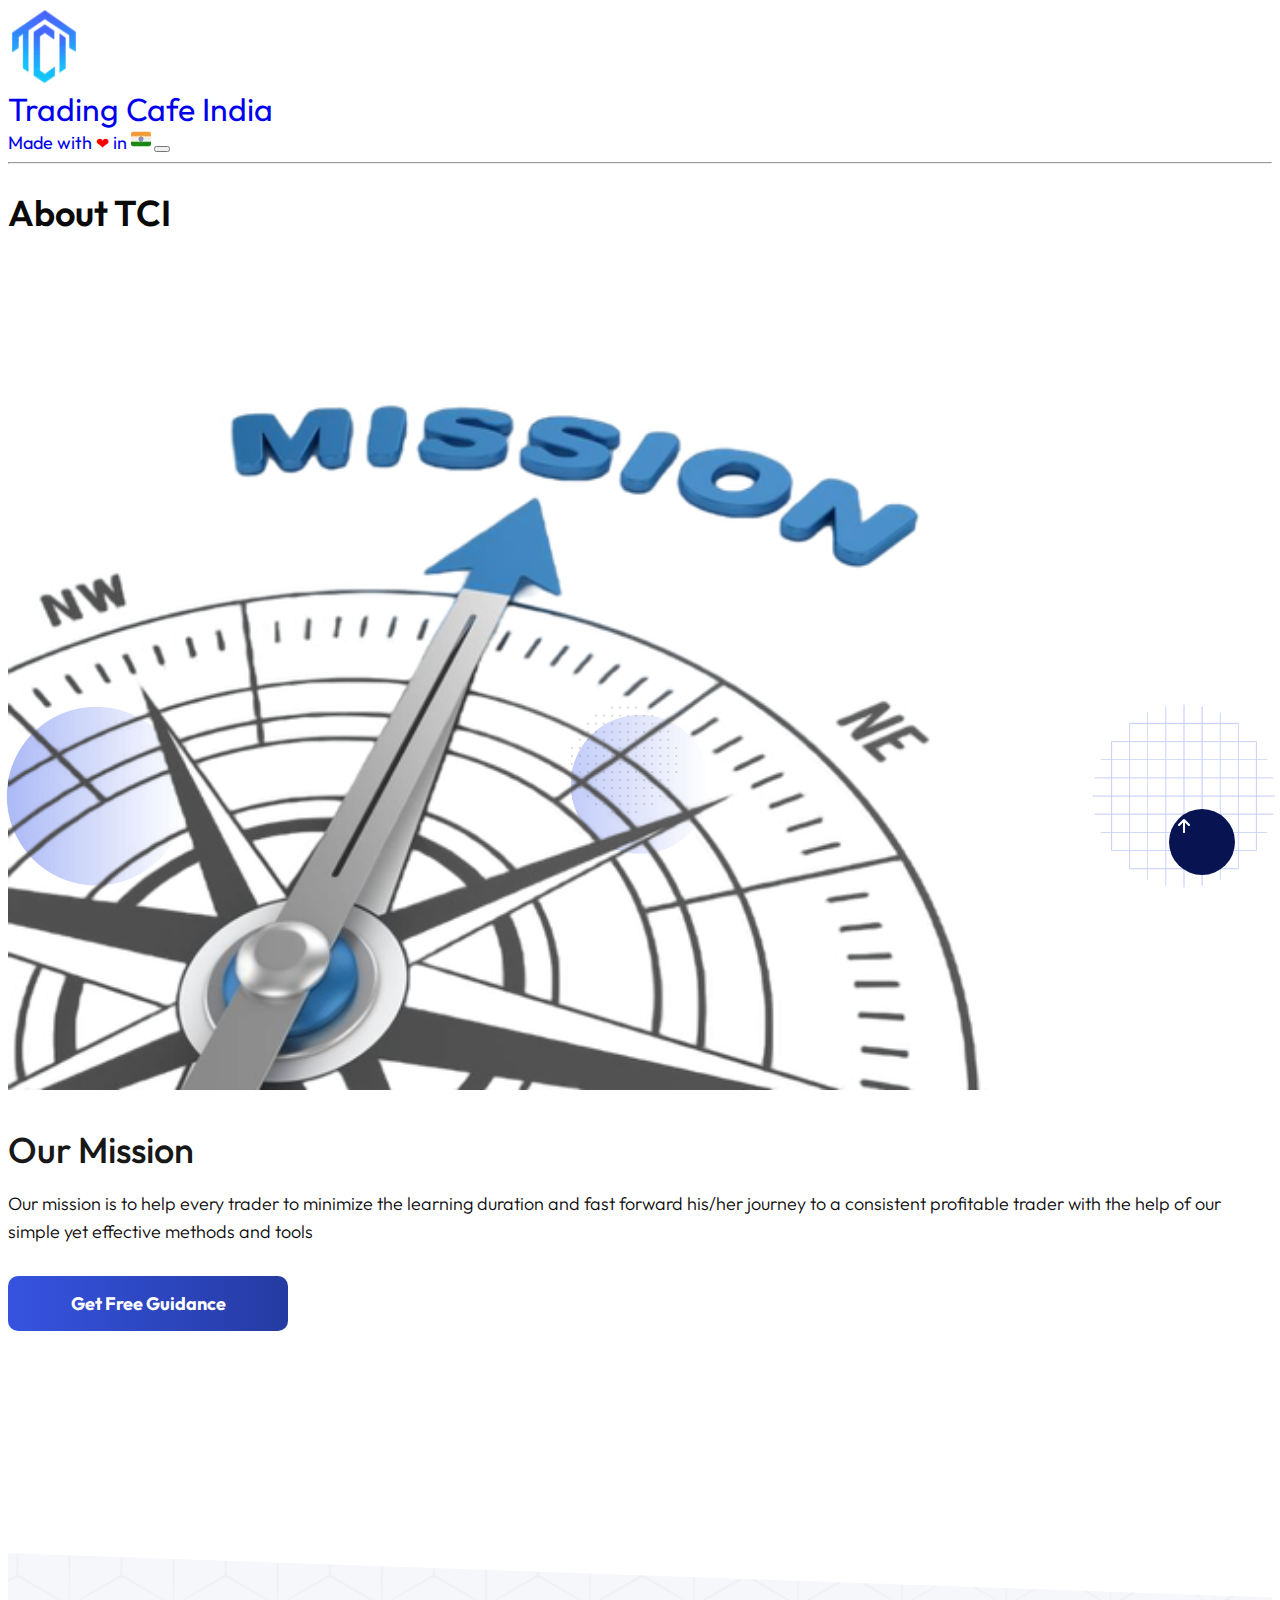
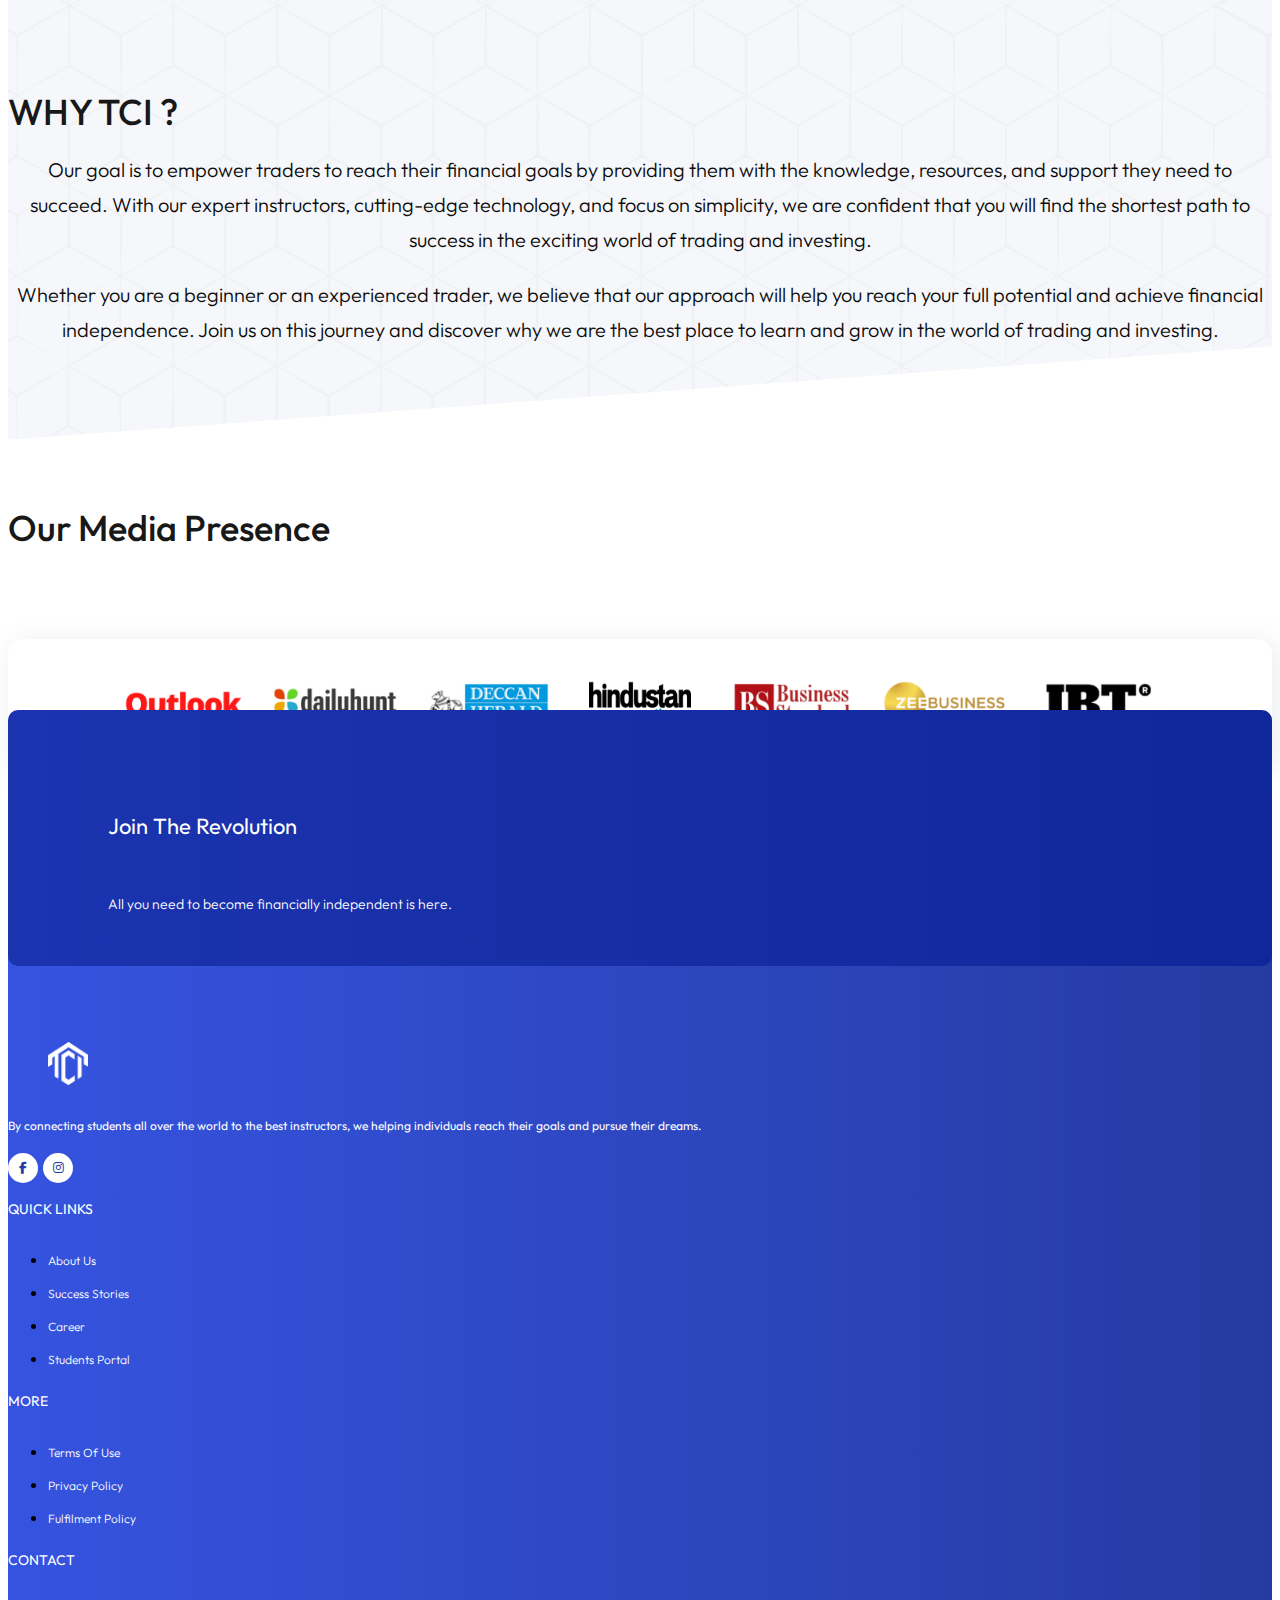
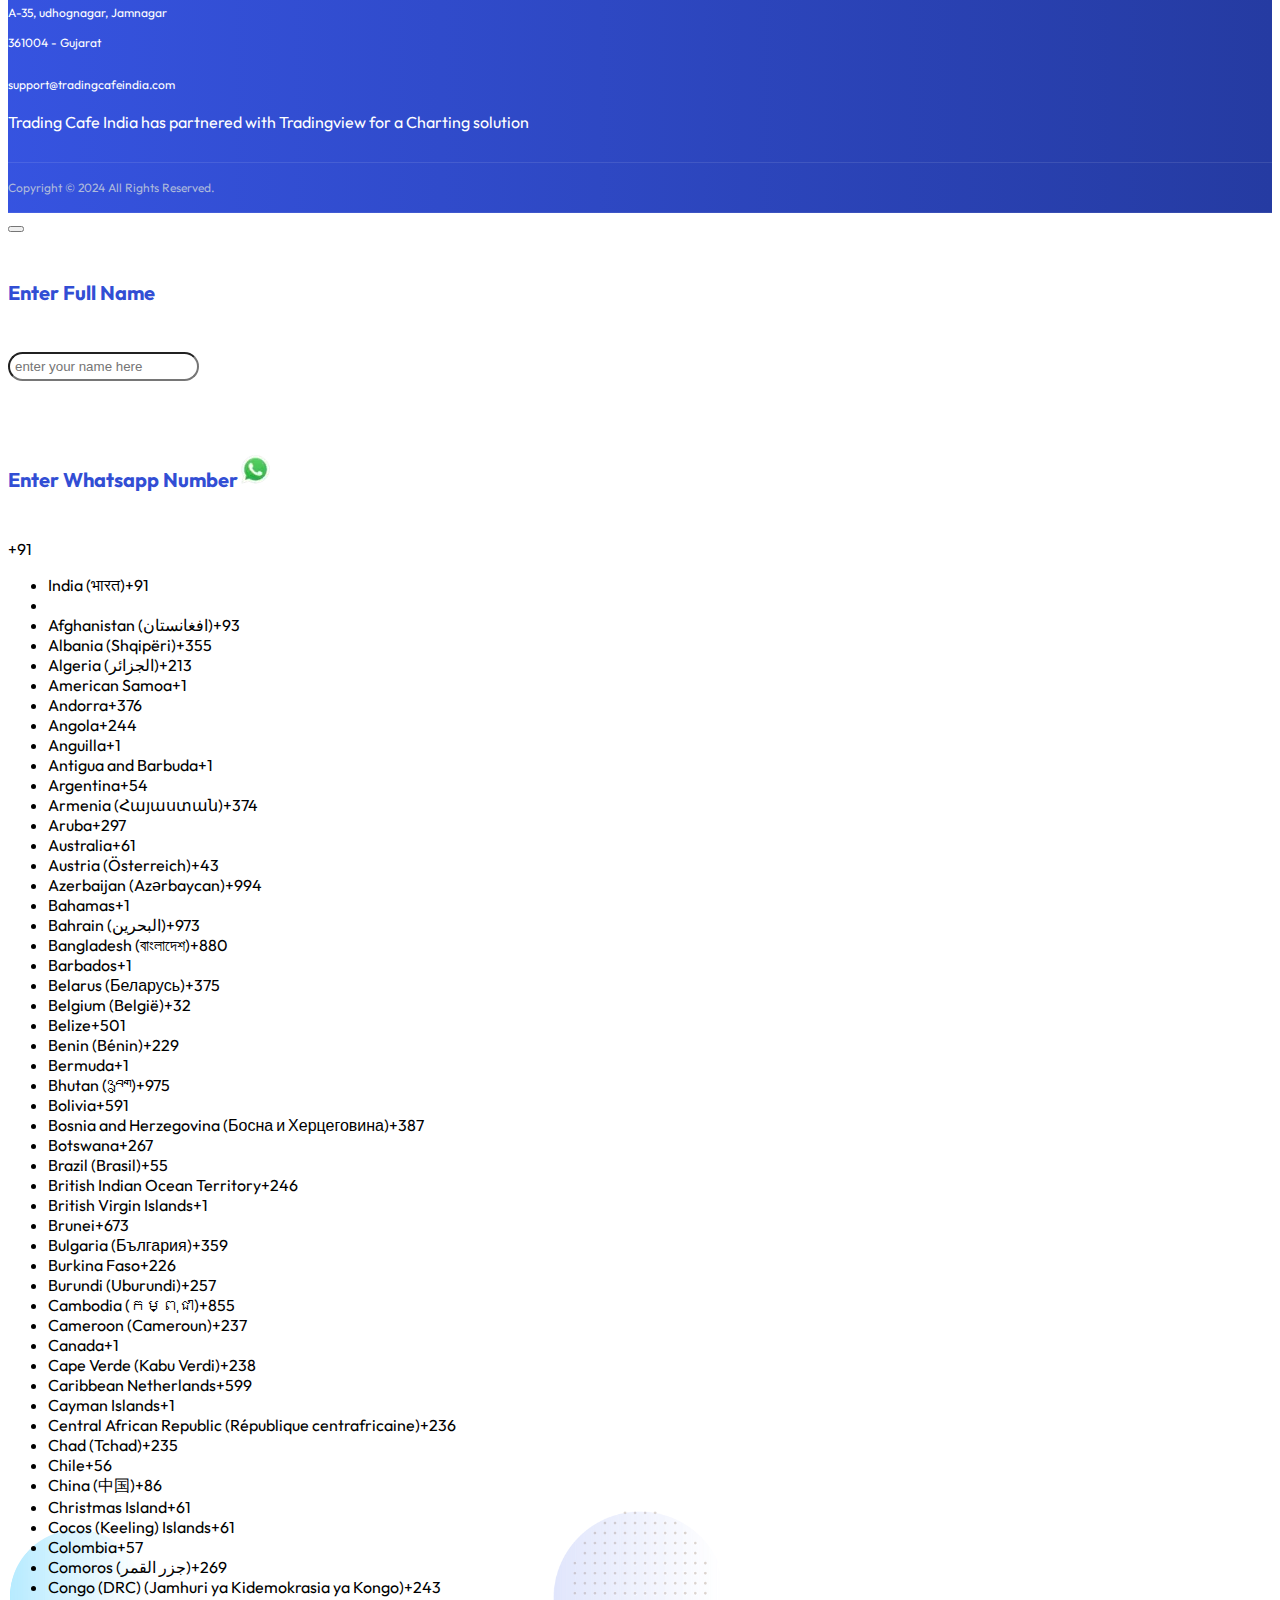
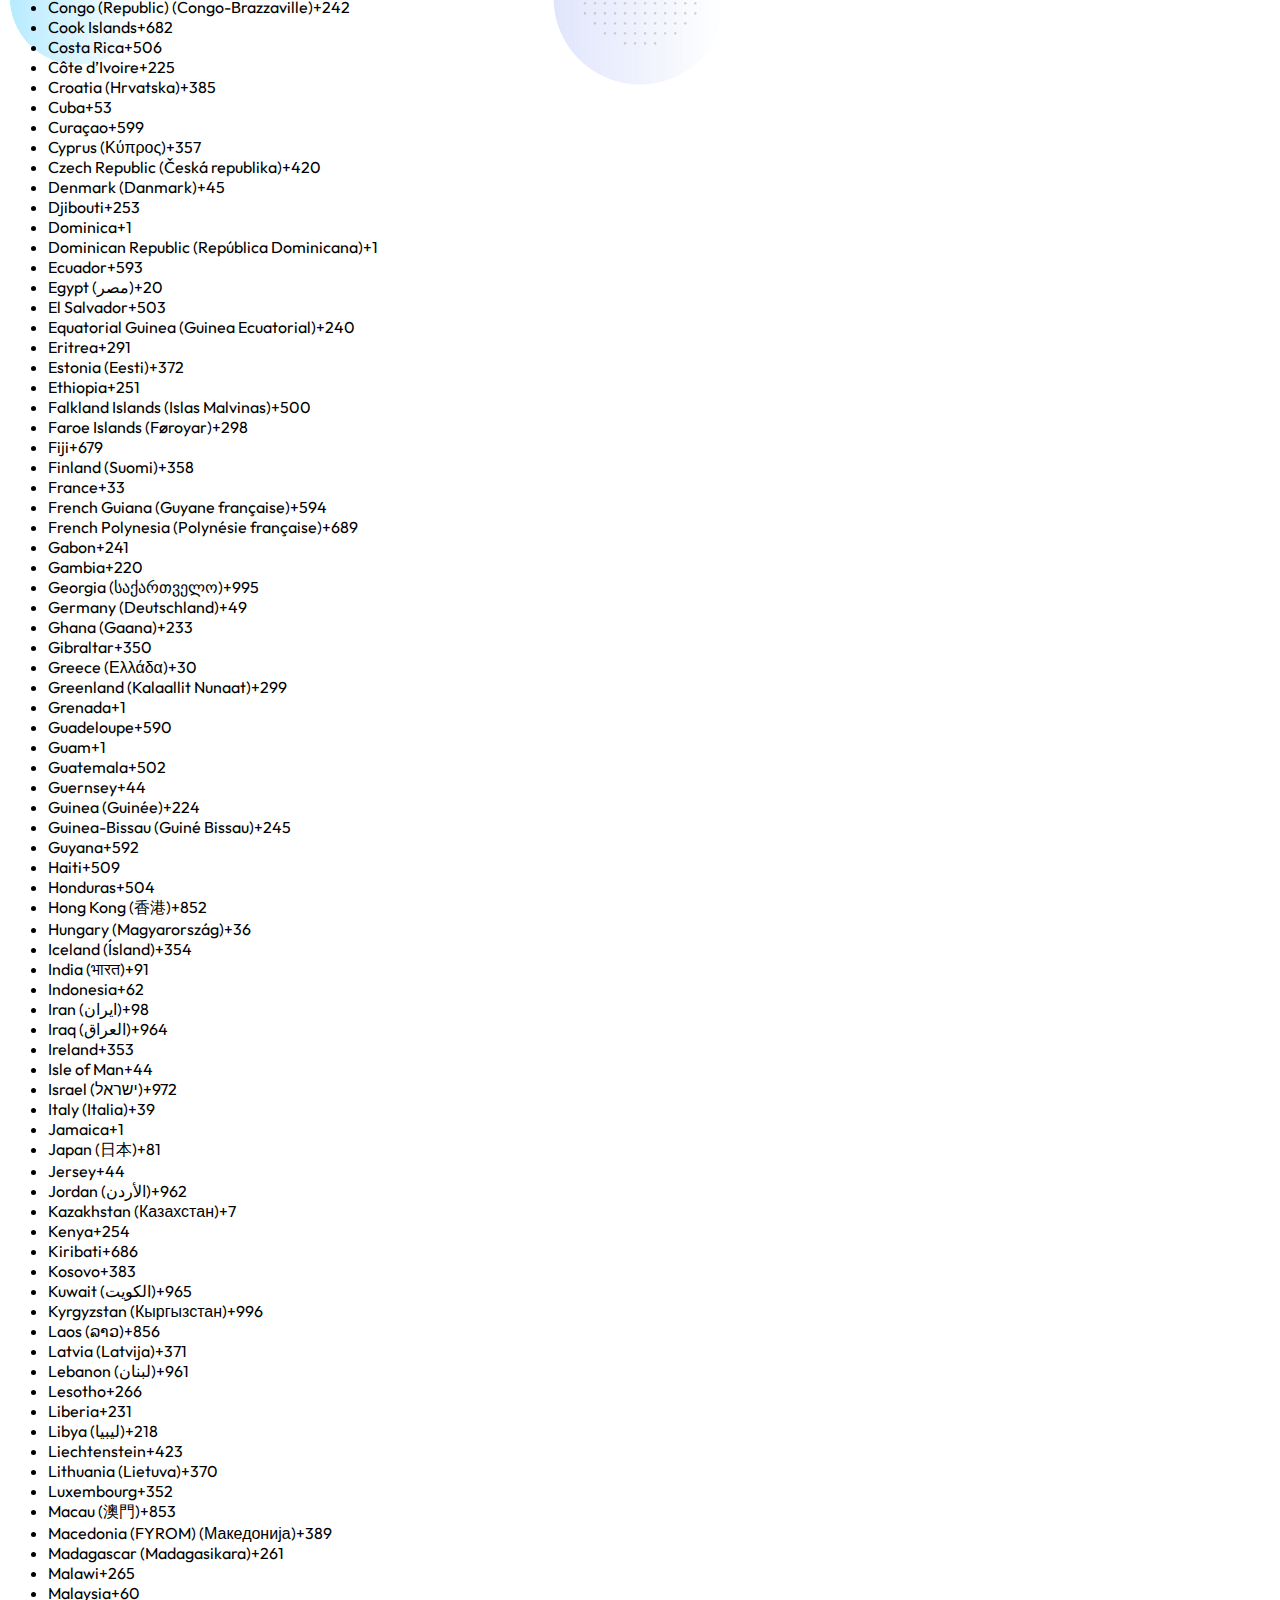
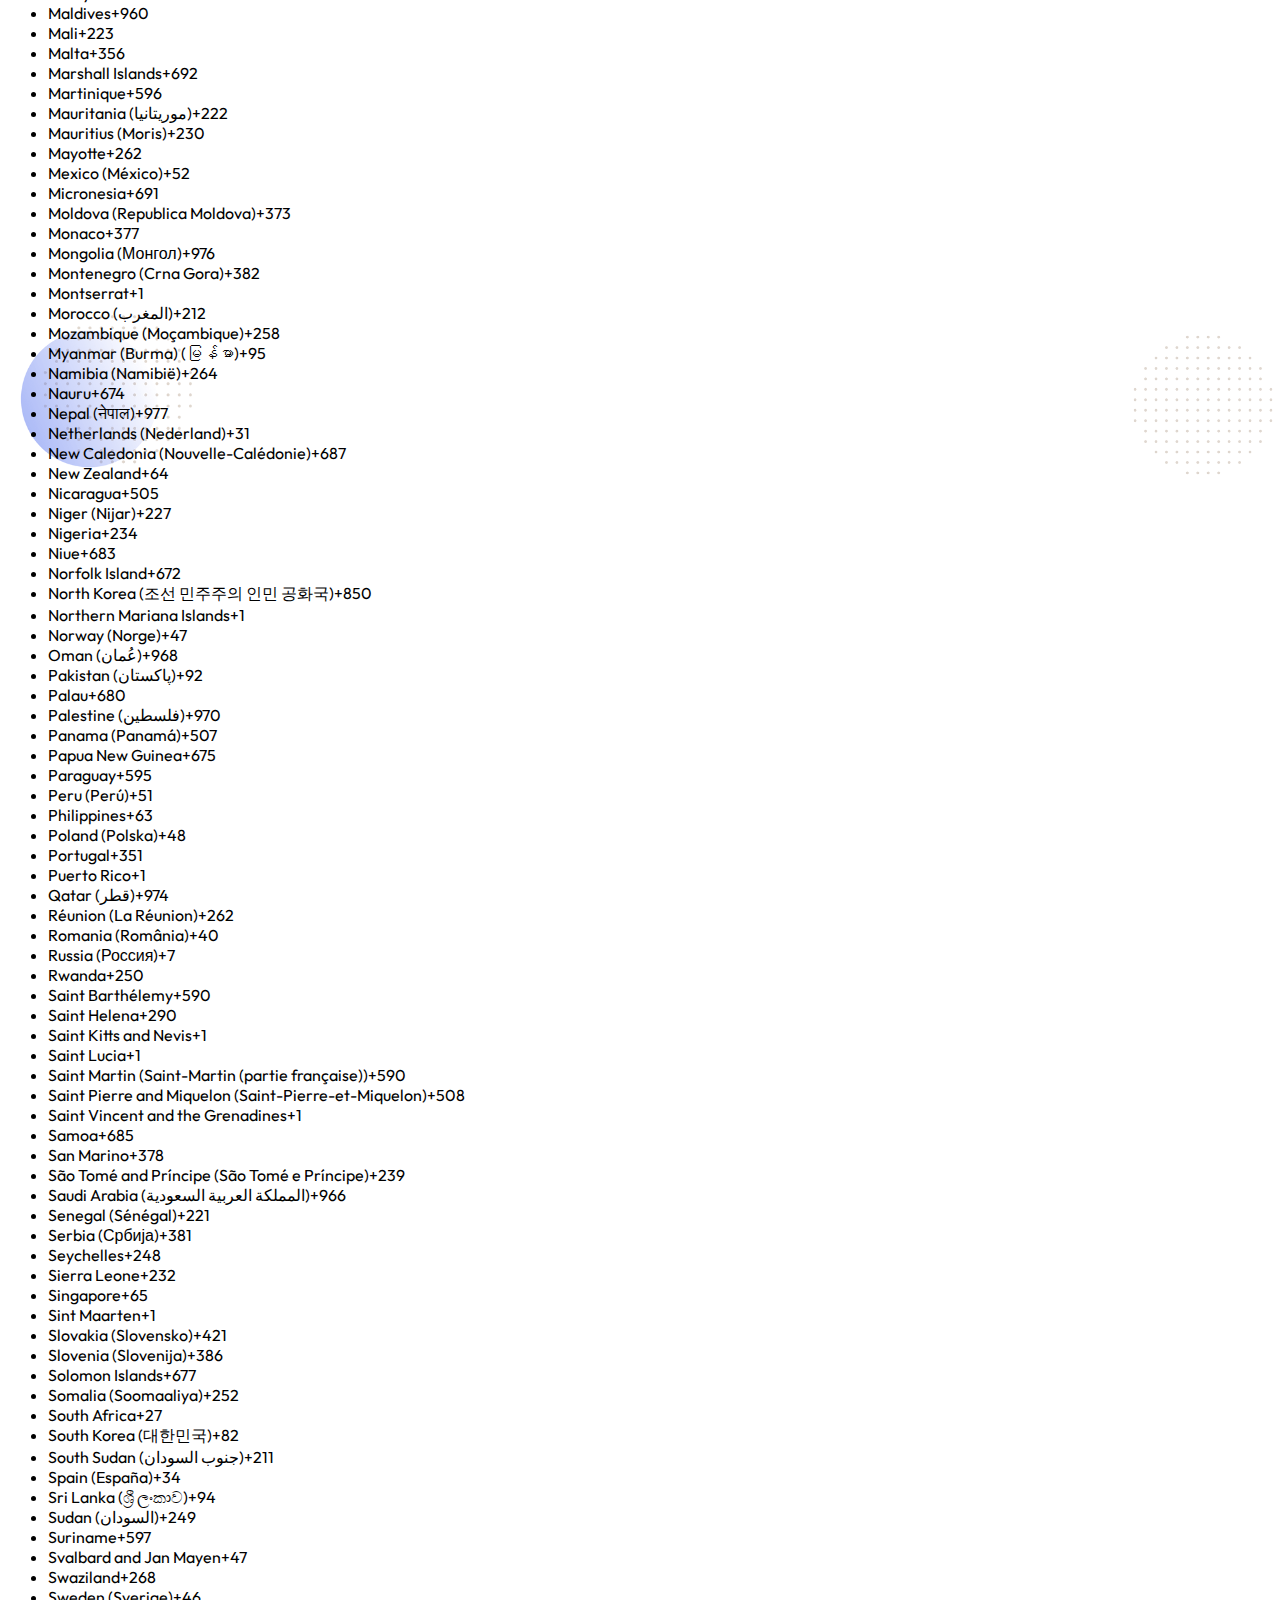
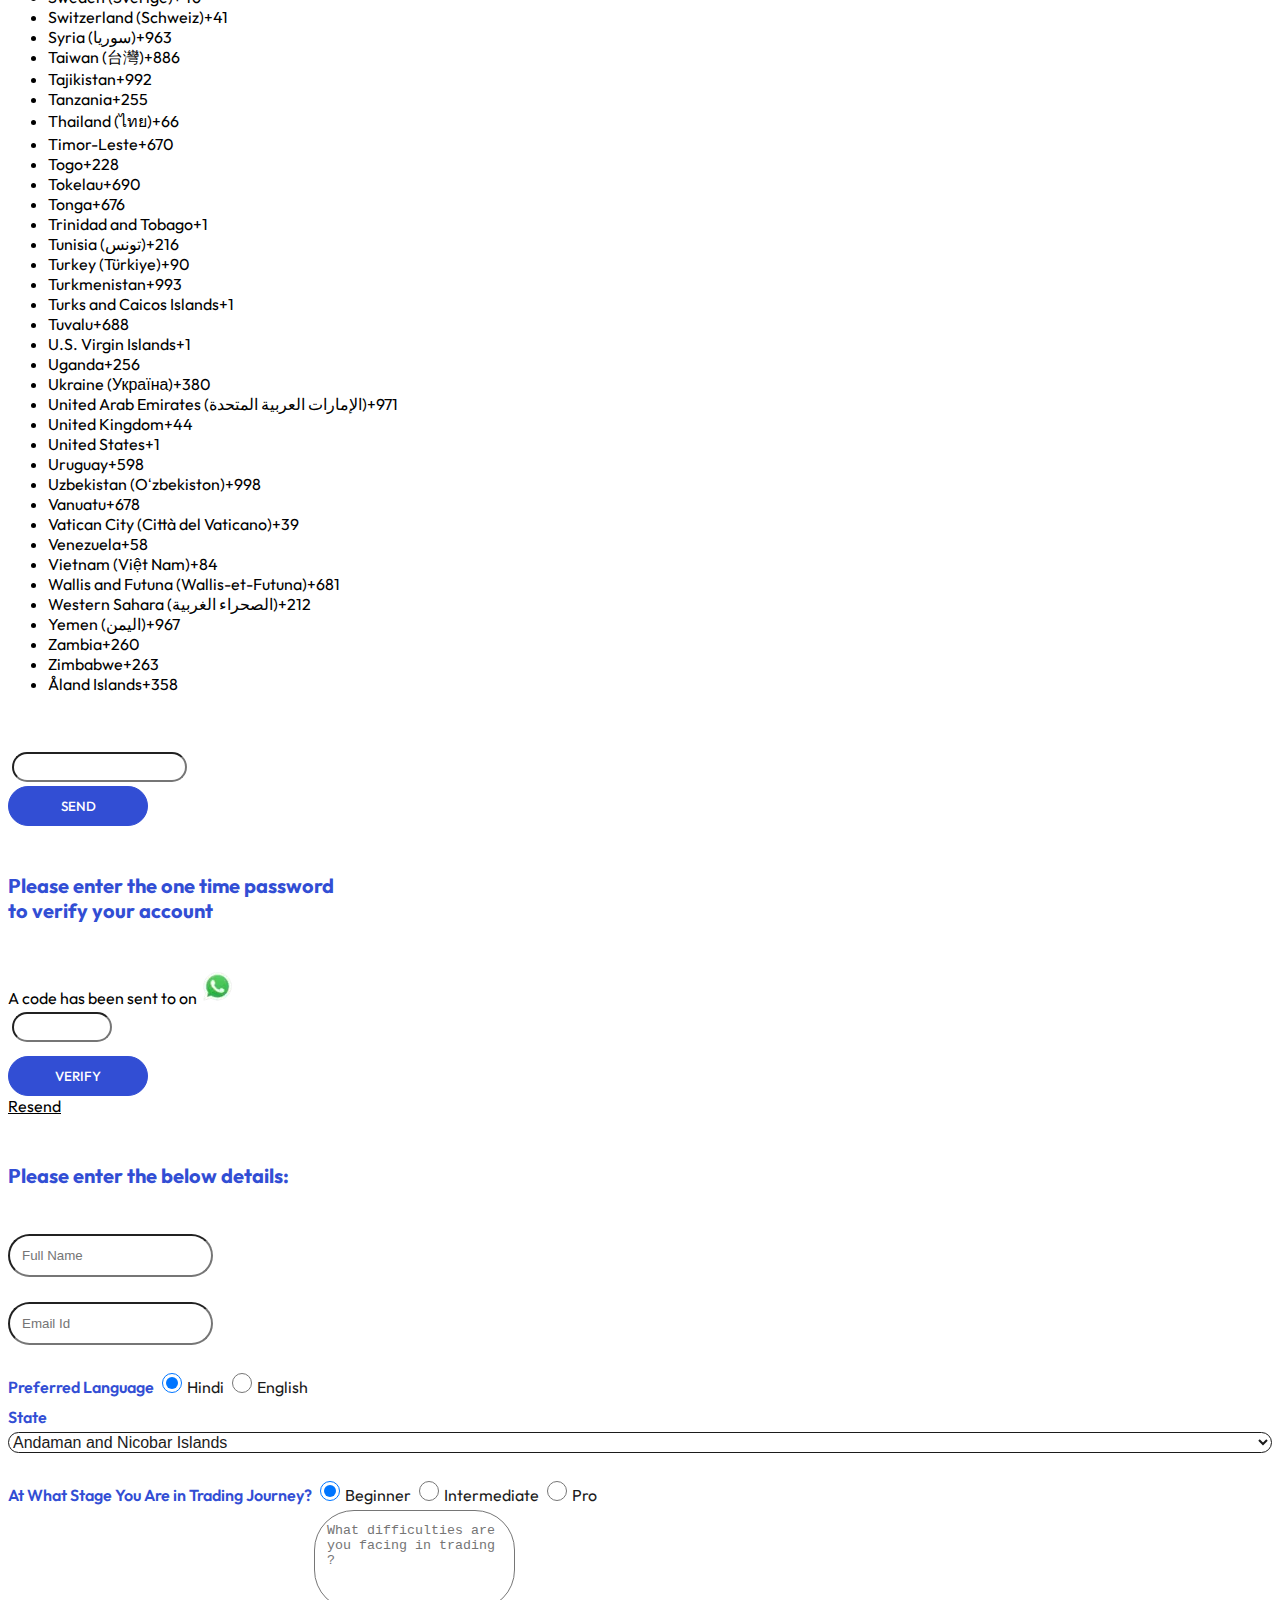
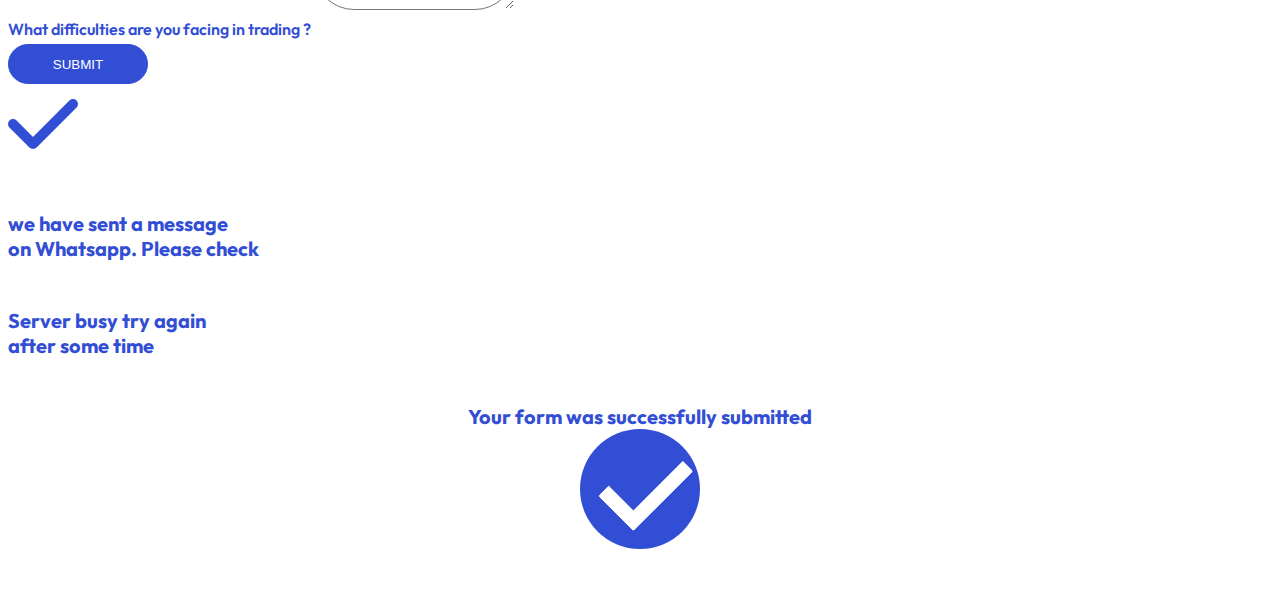
==== commit f1fa0e33: "Add files via upload" ====
--- a/about-us.html
+++ b/about-us.html
@@ -390,7 +390,7 @@
             <div class="copyright">
                 <div class="row">
                     <div class="col-md-12 text-center mb-3 mb-md-0">
-                        Copyright © 2022 All Rights Reserved.
+                        Copyright © 2024 All Rights Reserved.
                     </div>
                 </div>
             </div>
